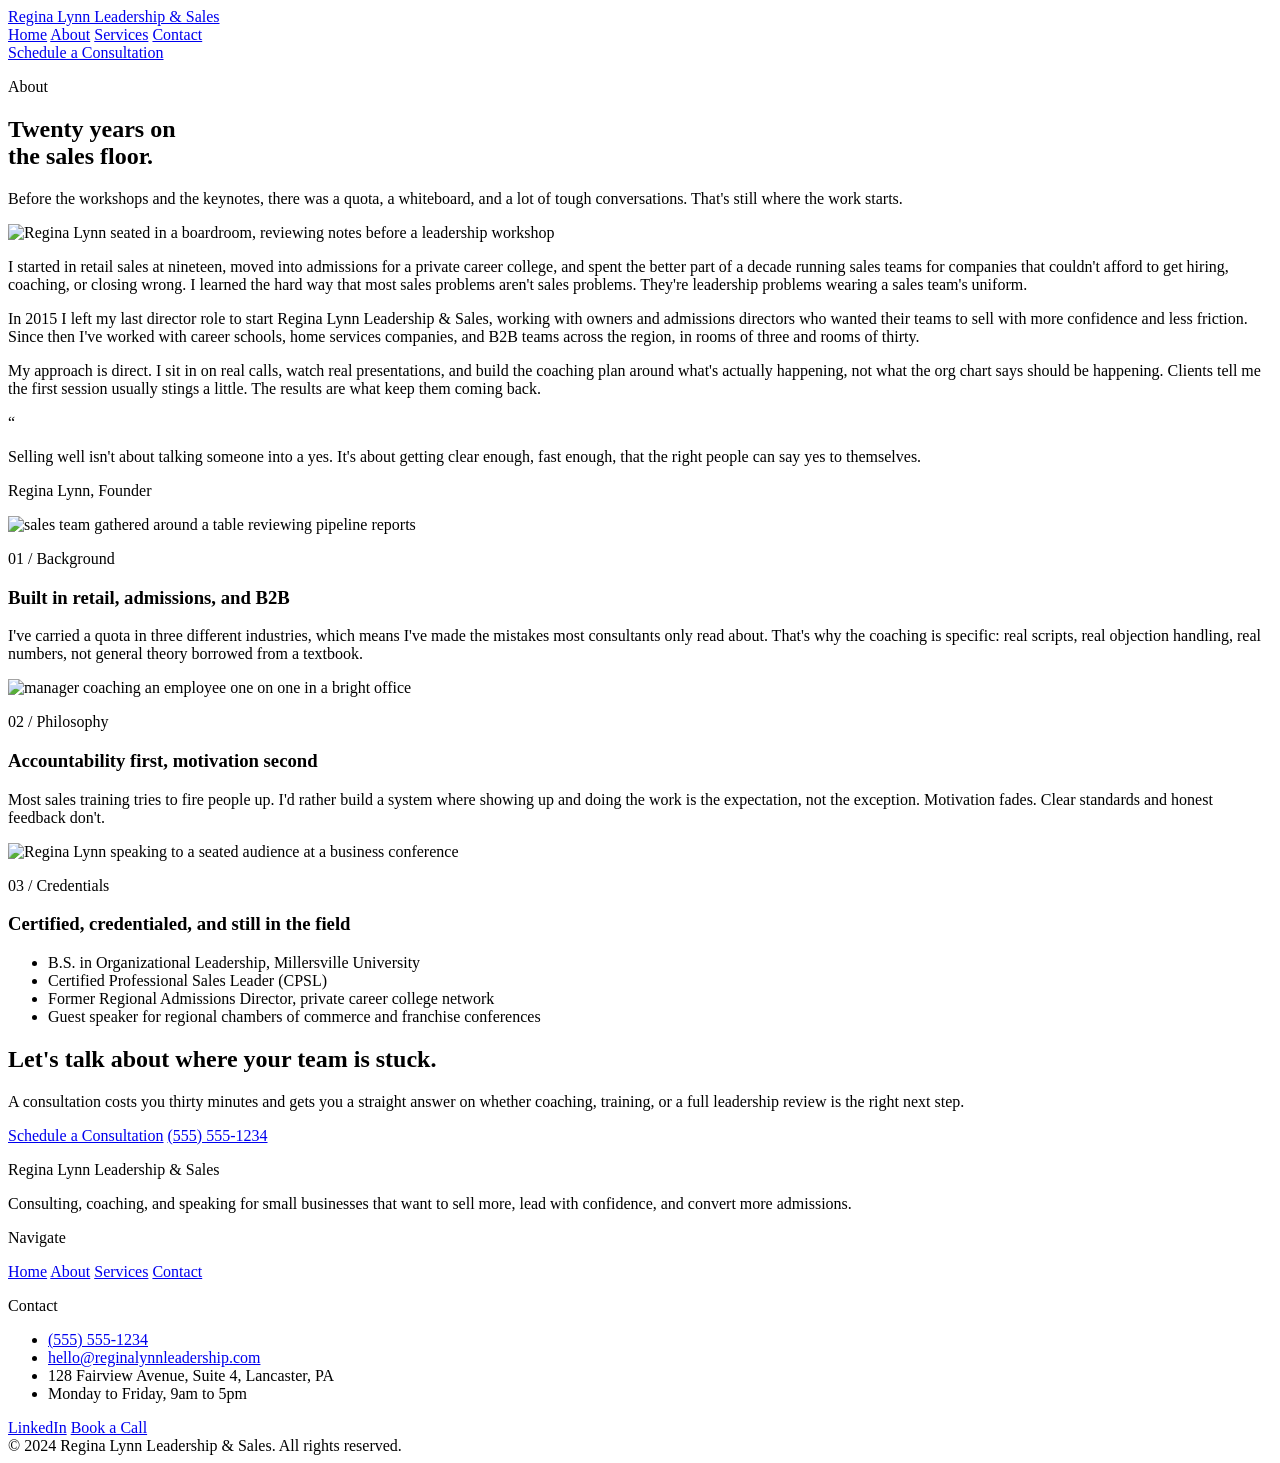
==== about.html @ 501c81e1 "Initial site generated by Tibly" ====
<!DOCTYPE html>
<html lang="en">
<head>
<meta charset="utf-8">
<meta name="viewport" content="width=device-width, initial-scale=1">
<title>About Regina Lynn | Leadership & Sales Consulting</title>
<meta name="description" content="Meet Regina Lynn: former sales director turned leadership consultant, coach, and speaker helping small businesses close more deals and lead with confidence.">
<link rel="canonical" href="https://regina-lynn-consulting-6e9e.sites.tibly.ai/about">
<meta property="og:type" content="website">
<meta property="og:url" content="https://regina-lynn-consulting-6e9e.sites.tibly.ai/about">
<meta property="og:site_name" content="Regina Lynn Leadership &amp; Sales">
<meta property="og:title" content="About Regina Lynn | Leadership & Sales Consulting">
<meta property="og:description" content="Meet Regina Lynn: former sales director turned leadership consultant, coach, and speaker helping small businesses close more deals and lead with confidence.">
<meta name="twitter:card" content="summary_large_image">
<link rel="icon" href="/favicon.svg" type="image/svg+xml">
<link rel="preconnect" href="https://fonts.googleapis.com">
<link rel="preconnect" href="https://fonts.gstatic.com" crossorigin>
<link href="https://fonts.googleapis.com/css2?family=Playfair+Display:ital,wght@0,400;0,600;0,700;0,900;1,400&family=Source+Sans+3:wght@400;500;600;700&display=swap" rel="stylesheet">
<link rel="stylesheet" href="/styles.css">
</head>
<body>
<!-- block:header -->
<header class="bg-white">
  <div class="mx-auto max-w-6xl px-6 py-6 flex flex-col sm:flex-row sm:items-center sm:justify-between gap-5">
    <a href="/" class="font-display text-2xl text-ink leading-none">
      <span data-tibly-field="business-name">Regina Lynn Leadership &amp; Sales</span>
    </a>
    <nav class="flex flex-wrap gap-x-6 gap-y-2 font-body text-sm uppercase tracking-wider text-ink">
      <a href="/" class="border-b border-transparent hover:border-accent-500 hover:text-brand-600 transition-colors duration-200 pb-1">Home</a>
      <a href="/about" class="border-b border-transparent hover:border-accent-500 hover:text-brand-600 transition-colors duration-200 pb-1">About</a>
      <a href="/services" class="border-b border-transparent hover:border-accent-500 hover:text-brand-600 transition-colors duration-200 pb-1">Services</a>
      <a href="/contact" class="border-b border-transparent hover:border-accent-500 hover:text-brand-600 transition-colors duration-200 pb-1">Contact</a>
    </nav>
    <a href="/contact" class="btn">Schedule a Consultation</a>
  </div>
</header>
<!-- /block:header -->
<!-- block:longform-intro -->
<section class="bg-white" data-block="longform-intro">
  <div class="bg-brand-600 text-white">
    <div class="mx-auto max-w-6xl px-6 py-24 sm:py-28">
      <p class="font-body text-sm uppercase tracking-widest text-accent-400 mb-6">About</p>
      <h1 class="font-display text-6xl sm:text-7xl lg:text-8xl leading-[0.95] tracking-tight max-w-4xl">
        Twenty years on<br class="hidden sm:block"> the sales floor.
      </h1>
      <p class="mt-8 font-body text-lg text-brand-100 max-w-2xl leading-relaxed">
        Before the workshops and the keynotes, there was a quota, a whiteboard, and a lot of tough conversations. That's still where the work starts.
      </p>
    </div>
  </div>

  <div class="mx-auto max-w-6xl px-6 py-20 sm:py-28 grid md:grid-cols-12 gap-12 md:gap-8 items-start">
    <div class="md:col-span-5 md:col-start-1">
      <img loading="lazy" src="https://images.pexels.com/photos/6172580/pexels-photo-6172580.jpeg?auto=compress&cs=tinysrgb&h=650&w=940" alt="Regina Lynn seated in a boardroom, reviewing notes before a leadership workshop" class="w-full aspect-[4/5] object-cover rounded-[var(--radius-sm)]">
    </div>
    <div class="md:col-span-6 md:col-start-7 font-body text-ink space-y-6 max-w-prose">
      <p class="text-lg leading-relaxed">
        I started in retail sales at nineteen, moved into admissions for a private career college, and spent the better part of a decade running sales teams for companies that couldn't afford to get hiring, coaching, or closing wrong. I learned the hard way that most sales problems aren't sales problems. They're leadership problems wearing a sales team's uniform.
      </p>
      <p class="leading-relaxed">
        In 2015 I left my last director role to start <span data-tibly-field="business-name">Regina Lynn Leadership &amp; Sales</span>, working with owners and admissions directors who wanted their teams to sell with more confidence and less friction. Since then I've worked with career schools, home services companies, and B2B teams across the region, in rooms of three and rooms of thirty.
      </p>
      <p class="leading-relaxed">
        My approach is direct. I sit in on real calls, watch real presentations, and build the coaching plan around what's actually happening, not what the org chart says should be happening. Clients tell me the first session usually stings a little. The results are what keep them coming back.
      </p>
    </div>
  </div>
</section>
<!-- /block:longform-intro -->
<!-- block:pull-quote -->
<section class="bg-surface" data-block="pull-quote">
  <div class="mx-auto max-w-4xl px-6 py-20 sm:py-28 text-center">
    <span class="font-display text-6xl text-accent-500 leading-none">&#8220;</span>
    <p class="font-display text-3xl sm:text-4xl text-brand-700 leading-snug mt-4 max-w-3xl mx-auto">
      Selling well isn't about talking someone into a yes. It's about getting clear enough, fast enough, that the right people can say yes to themselves.
    </p>
    <p class="font-body text-sm uppercase tracking-widest text-ink mt-8">Regina Lynn, Founder</p>
  </div>
</section>
<!-- /block:pull-quote -->
<!-- block:feature-rows -->
<section class="bg-white" data-block="feature-rows">
  <div class="mx-auto max-w-6xl px-6 py-20 sm:py-28 space-y-20 sm:space-y-28">

    <div class="grid md:grid-cols-12 gap-10 items-center">
      <div class="md:col-span-6">
        <img loading="lazy" src="https://images.pexels.com/photos/8730963/pexels-photo-8730963.jpeg?auto=compress&cs=tinysrgb&h=650&w=940" alt="sales team gathered around a table reviewing pipeline reports" class="w-full aspect-[4/3] object-cover rounded-[var(--radius-sm)]">
      </div>
      <div class="md:col-span-5 md:col-start-8 font-body">
        <p class="text-sm uppercase tracking-widest text-accent-600 mb-3">01 / Background</p>
        <h3 class="font-display text-3xl text-brand-700 mb-4">Built in retail, admissions, and B2B</h3>
        <p class="text-ink leading-relaxed">
          I've carried a quota in three different industries, which means I've made the mistakes most consultants only read about. That's why the coaching is specific: real scripts, real objection handling, real numbers, not general theory borrowed from a textbook.
        </p>
      </div>
    </div>

    <div class="grid md:grid-cols-12 gap-10 items-center">
      <div class="md:col-span-6 md:col-start-7 md:order-2">
        <img loading="lazy" src="https://images.pexels.com/photos/5862377/pexels-photo-5862377.jpeg?auto=compress&cs=tinysrgb&h=650&w=940" alt="manager coaching an employee one on one in a bright office" class="w-full aspect-[4/3] object-cover rounded-[var(--radius-sm)]">
      </div>
      <div class="md:col-span-5 md:col-start-1 md:order-1 font-body">
        <p class="text-sm uppercase tracking-widest text-accent-600 mb-3">02 / Philosophy</p>
        <h3 class="font-display text-3xl text-brand-700 mb-4">Accountability first, motivation second</h3>
        <p class="text-ink leading-relaxed">
          Most sales training tries to fire people up. I'd rather build a system where showing up and doing the work is the expectation, not the exception. Motivation fades. Clear standards and honest feedback don't.
        </p>
      </div>
    </div>

    <div class="grid md:grid-cols-12 gap-10 items-center">
      <div class="md:col-span-6">
        <img loading="lazy" src="https://images.pexels.com/photos/16856130/pexels-photo-16856130.jpeg?auto=compress&cs=tinysrgb&h=650&w=940" alt="Regina Lynn speaking to a seated audience at a business conference" class="w-full aspect-[4/3] object-cover rounded-[var(--radius-sm)]">
      </div>
      <div class="md:col-span-5 md:col-start-8 font-body">
        <p class="text-sm uppercase tracking-widest text-accent-600 mb-3">03 / Credentials</p>
        <h3 class="font-display text-3xl text-brand-700 mb-4">Certified, credentialed, and still in the field</h3>
        <ul class="text-ink leading-relaxed space-y-2">
          <li>B.S. in Organizational Leadership, Millersville University</li>
          <li>Certified Professional Sales Leader (CPSL)</li>
          <li>Former Regional Admissions Director, private career college network</li>
          <li>Guest speaker for regional chambers of commerce and franchise conferences</li>
        </ul>
      </div>
    </div>

  </div>
</section>
<!-- /block:feature-rows -->
<!-- block:editorial-cta -->
<section class="bg-brand-600 text-white" data-block="editorial-cta">
  <div class="mx-auto max-w-6xl px-6 py-20 sm:py-24 grid md:grid-cols-12 gap-8 items-center">
    <div class="md:col-span-8">
      <h2 class="font-display text-4xl sm:text-5xl leading-tight max-w-xl">
        Let's talk about where your team is stuck.
      </h2>
      <p class="mt-4 font-body text-brand-100 max-w-lg leading-relaxed">
        A consultation costs you thirty minutes and gets you a straight answer on whether coaching, training, or a full leadership review is the right next step.
      </p>
    </div>
    <div class="md:col-span-4 flex flex-col sm:flex-row md:flex-col gap-4 md:items-end">
      <a href="/contact" class="btn-secondary w-full sm:w-auto justify-center">Schedule a Consultation</a>
      <a href="tel:+15555551234" data-tibly-field="phone" class="font-body text-sm text-brand-100 hover:text-accent-400 transition-colors duration-200 text-center sm:text-left">(555) 555-1234</a>
    </div>
  </div>
</section>
<!-- /block:editorial-cta -->
<!-- block:footer -->
<footer class="bg-brand-900 text-white">
  <div class="mx-auto max-w-6xl px-6 py-16 grid gap-12 sm:grid-cols-2 lg:grid-cols-4">
    <div>
      <p class="font-display text-2xl mb-3"><span data-tibly-field="business-name">Regina Lynn Leadership &amp; Sales</span></p>
      <p class="font-body text-sm text-brand-200 leading-relaxed max-w-xs">Consulting, coaching, and speaking for small businesses that want to sell more, lead with confidence, and convert more admissions.</p>
    </div>
    <div>
      <p class="font-display text-lg mb-3 text-accent-400">Navigate</p>
      <nav class="flex flex-col gap-2 font-body text-sm">
        <a href="/" class="hover:text-accent-400 transition-colors duration-200">Home</a>
        <a href="/about" class="hover:text-accent-400 transition-colors duration-200">About</a>
        <a href="/services" class="hover:text-accent-400 transition-colors duration-200">Services</a>
        <a href="/contact" class="hover:text-accent-400 transition-colors duration-200">Contact</a>
      </nav>
    </div>
    <div>
      <p class="font-display text-lg mb-3 text-accent-400">Contact</p>
      <ul class="flex flex-col gap-2 font-body text-sm text-brand-100">
        <li><a href="tel:+15555551234" data-tibly-field="phone" class="hover:text-accent-400 transition-colors duration-200">(555) 555-1234</a></li>
        <li><a href="mailto:hello@reginalynnleadership.com" data-tibly-field="email" class="hover:text-accent-400 transition-colors duration-200">hello@reginalynnleadership.com</a></li>
        <li><span data-tibly-field="address">128 Fairview Avenue, Suite 4, Lancaster, PA</span></li>
        <li><span data-tibly-field="hours">Monday to Friday, 9am to 5pm</span></li>
      </ul>
    </div>
    <div data-tibly-field="links" class="flex flex-col gap-2 font-body text-sm">
      <a href="https://linkedin.com" class="hover:text-accent-400 transition-colors duration-200">LinkedIn</a>
      <a href="/contact" class="hover:text-accent-400 transition-colors duration-200">Book a Call</a>
    </div>
  </div>
  <div class="border-t border-brand-700 py-6 text-center font-body text-xs text-brand-300">
    © 2024 <span data-tibly-field="business-name">Regina Lynn Leadership &amp; Sales</span>. All rights reserved.
  </div>
</footer>
<!-- /block:footer -->
  <script async src="https://api.tibly.ai/widget/v1.js"></script>
</body>
</html>
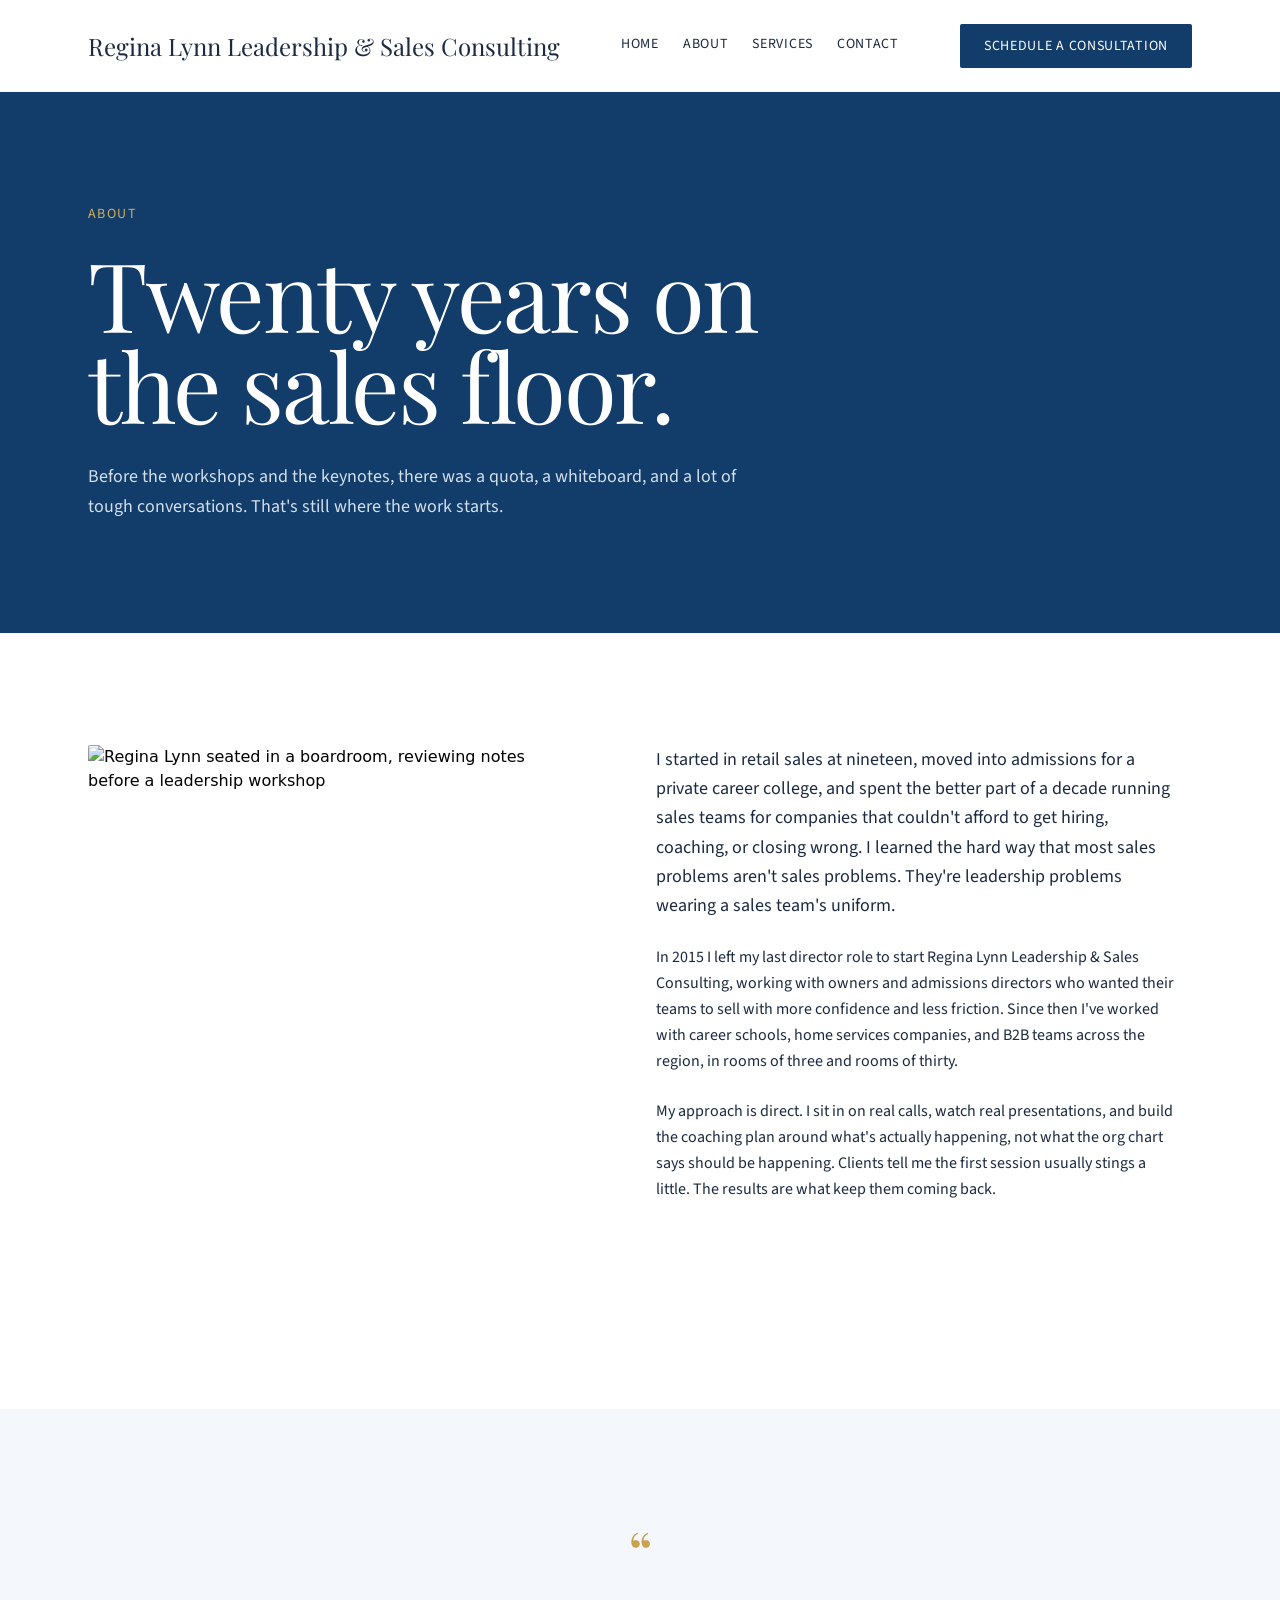
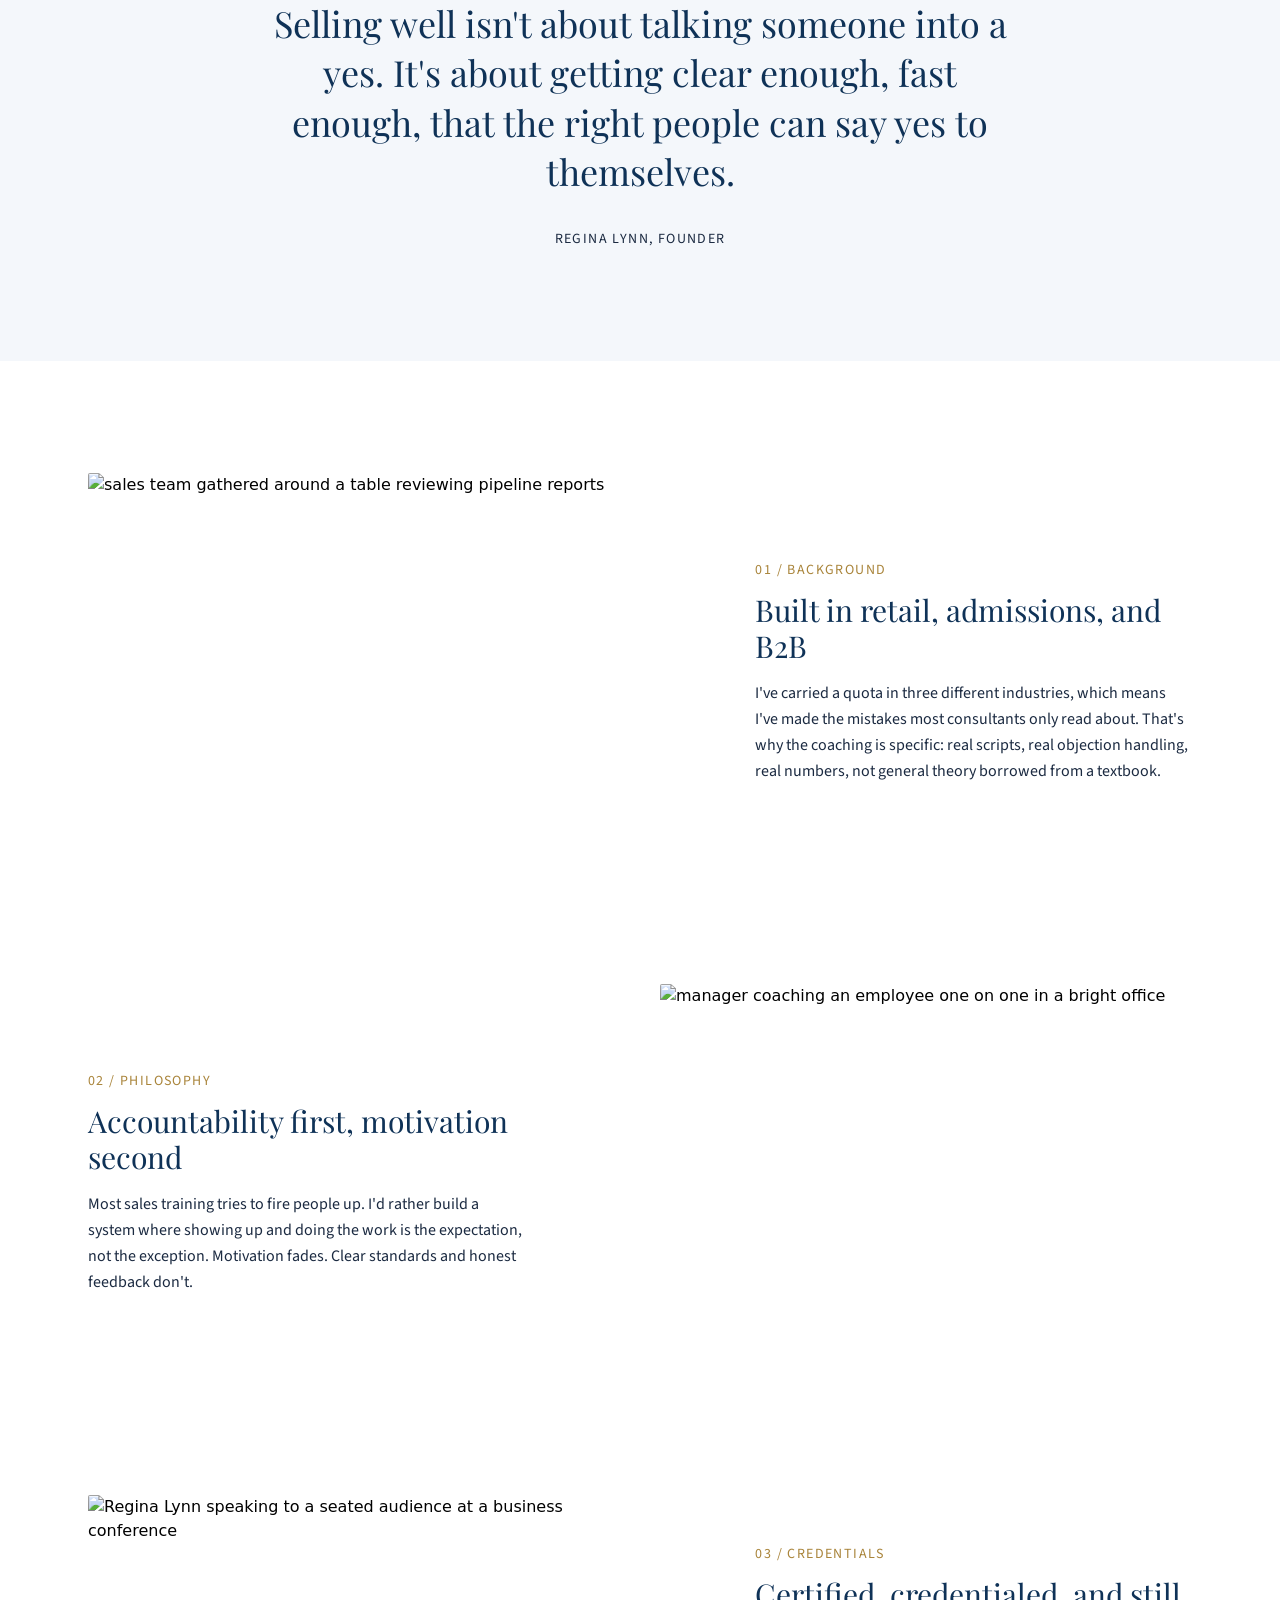
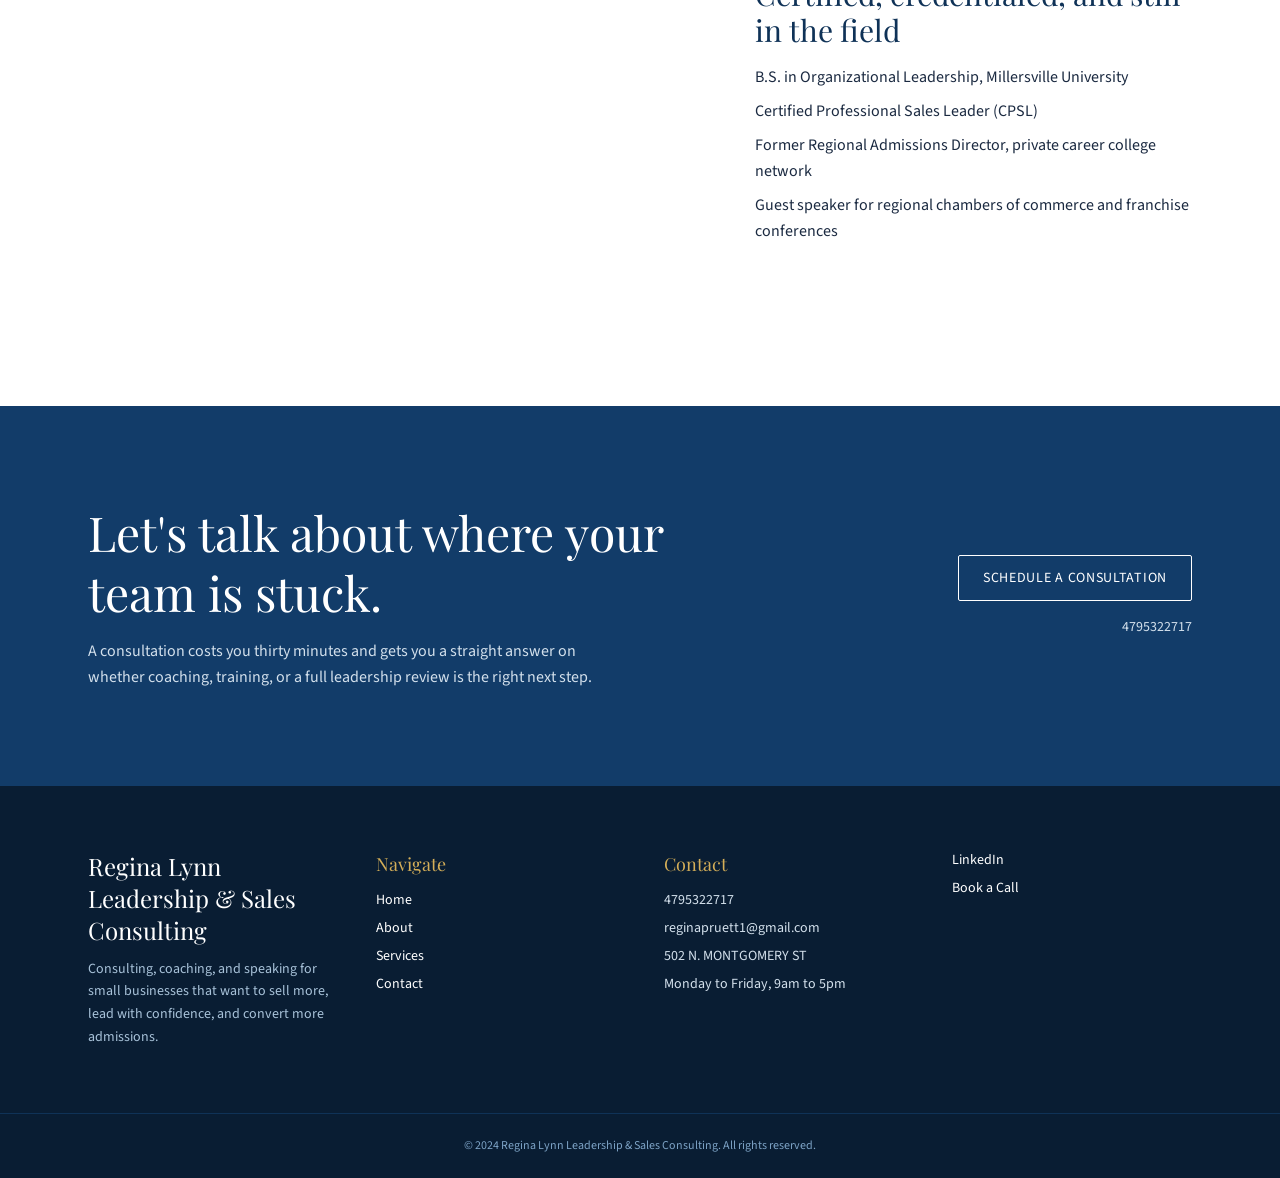
==== commit 8eae1a63: "Update contact details via Tibly" ====
--- a/about.html
+++ b/about.html
@@ -1,29 +1,27 @@
-<!DOCTYPE html>
-<html lang="en">
-<head>
-<meta charset="utf-8">
-<meta name="viewport" content="width=device-width, initial-scale=1">
-<title>About Regina Lynn | Leadership & Sales Consulting</title>
-<meta name="description" content="Meet Regina Lynn: former sales director turned leadership consultant, coach, and speaker helping small businesses close more deals and lead with confidence.">
-<link rel="canonical" href="https://regina-lynn-consulting-6e9e.sites.tibly.ai/about">
-<meta property="og:type" content="website">
-<meta property="og:url" content="https://regina-lynn-consulting-6e9e.sites.tibly.ai/about">
-<meta property="og:site_name" content="Regina Lynn Leadership &amp; Sales">
-<meta property="og:title" content="About Regina Lynn | Leadership & Sales Consulting">
-<meta property="og:description" content="Meet Regina Lynn: former sales director turned leadership consultant, coach, and speaker helping small businesses close more deals and lead with confidence.">
-<meta name="twitter:card" content="summary_large_image">
-<link rel="icon" href="/favicon.svg" type="image/svg+xml">
-<link rel="preconnect" href="https://fonts.googleapis.com">
-<link rel="preconnect" href="https://fonts.gstatic.com" crossorigin>
-<link href="https://fonts.googleapis.com/css2?family=Playfair+Display:ital,wght@0,400;0,600;0,700;0,900;1,400&family=Source+Sans+3:wght@400;500;600;700&display=swap" rel="stylesheet">
-<link rel="stylesheet" href="/styles.css">
+<!DOCTYPE html><html lang="en"><head>
+<meta charset="utf-8"/>
+<meta name="viewport" content="width=device-width, initial-scale=1"/>
+<title>About Regina Lynn | Leadership &amp; Sales Consulting</title>
+<meta name="description" content="Meet Regina Lynn: former sales director turned leadership consultant, coach, and speaker helping small businesses close more deals and lead with confidence."/>
+<link rel="canonical" href="https://regina-lynn-consulting-6e9e.sites.tibly.ai/about"/>
+<meta property="og:type" content="website"/>
+<meta property="og:url" content="https://regina-lynn-consulting-6e9e.sites.tibly.ai/about"/>
+<meta property="og:site_name" content="Regina Lynn Leadership &amp; Sales Consulting"/>
+<meta property="og:title" content="About Regina Lynn | Leadership &amp; Sales Consulting"/>
+<meta property="og:description" content="Meet Regina Lynn: former sales director turned leadership consultant, coach, and speaker helping small businesses close more deals and lead with confidence."/>
+<meta name="twitter:card" content="summary_large_image"/>
+<link rel="icon" href="/favicon.svg" type="image/svg+xml"/>
+<link rel="preconnect" href="https://fonts.googleapis.com"/>
+<link rel="preconnect" href="https://fonts.gstatic.com" crossorigin=""/>
+<link href="https://fonts.googleapis.com/css2?family=Playfair+Display:ital,wght@0,400;0,600;0,700;0,900;1,400&amp;family=Source+Sans+3:wght@400;500;600;700&amp;display=swap" rel="stylesheet"/>
+<link rel="stylesheet" href="/styles.css"/>
 </head>
 <body>
 <!-- block:header -->
 <header class="bg-white">
   <div class="mx-auto max-w-6xl px-6 py-6 flex flex-col sm:flex-row sm:items-center sm:justify-between gap-5">
     <a href="/" class="font-display text-2xl text-ink leading-none">
-      <span data-tibly-field="business-name">Regina Lynn Leadership &amp; Sales</span>
+      <span data-tibly-field="business-name">Regina Lynn Leadership &amp; Sales Consulting</span>
     </a>
     <nav class="flex flex-wrap gap-x-6 gap-y-2 font-body text-sm uppercase tracking-wider text-ink">
       <a href="/" class="border-b border-transparent hover:border-accent-500 hover:text-brand-600 transition-colors duration-200 pb-1">Home</a>
@@ -41,27 +39,27 @@
     <div class="mx-auto max-w-6xl px-6 py-24 sm:py-28">
       <p class="font-body text-sm uppercase tracking-widest text-accent-400 mb-6">About</p>
       <h1 class="font-display text-6xl sm:text-7xl lg:text-8xl leading-[0.95] tracking-tight max-w-4xl">
-        Twenty years on<br class="hidden sm:block"> the sales floor.
+        Twenty years on<br class="hidden sm:block"/> the sales floor.
       </h1>
       <p class="mt-8 font-body text-lg text-brand-100 max-w-2xl leading-relaxed">
-        Before the workshops and the keynotes, there was a quota, a whiteboard, and a lot of tough conversations. That's still where the work starts.
+        Before the workshops and the keynotes, there was a quota, a whiteboard, and a lot of tough conversations. That&#39;s still where the work starts.
       </p>
     </div>
   </div>
 
   <div class="mx-auto max-w-6xl px-6 py-20 sm:py-28 grid md:grid-cols-12 gap-12 md:gap-8 items-start">
     <div class="md:col-span-5 md:col-start-1">
-      <img loading="lazy" src="https://images.pexels.com/photos/6172580/pexels-photo-6172580.jpeg?auto=compress&cs=tinysrgb&h=650&w=940" alt="Regina Lynn seated in a boardroom, reviewing notes before a leadership workshop" class="w-full aspect-[4/5] object-cover rounded-[var(--radius-sm)]">
+      <img loading="lazy" src="https://images.pexels.com/photos/6172580/pexels-photo-6172580.jpeg?auto=compress&amp;cs=tinysrgb&amp;h=650&amp;w=940" alt="Regina Lynn seated in a boardroom, reviewing notes before a leadership workshop" class="w-full aspect-[4/5] object-cover rounded-[var(--radius-sm)]"/>
     </div>
     <div class="md:col-span-6 md:col-start-7 font-body text-ink space-y-6 max-w-prose">
       <p class="text-lg leading-relaxed">
-        I started in retail sales at nineteen, moved into admissions for a private career college, and spent the better part of a decade running sales teams for companies that couldn't afford to get hiring, coaching, or closing wrong. I learned the hard way that most sales problems aren't sales problems. They're leadership problems wearing a sales team's uniform.
+        I started in retail sales at nineteen, moved into admissions for a private career college, and spent the better part of a decade running sales teams for companies that couldn&#39;t afford to get hiring, coaching, or closing wrong. I learned the hard way that most sales problems aren&#39;t sales problems. They&#39;re leadership problems wearing a sales team&#39;s uniform.
       </p>
       <p class="leading-relaxed">
-        In 2015 I left my last director role to start <span data-tibly-field="business-name">Regina Lynn Leadership &amp; Sales</span>, working with owners and admissions directors who wanted their teams to sell with more confidence and less friction. Since then I've worked with career schools, home services companies, and B2B teams across the region, in rooms of three and rooms of thirty.
+        In 2015 I left my last director role to start <span data-tibly-field="business-name">Regina Lynn Leadership &amp; Sales Consulting</span>, working with owners and admissions directors who wanted their teams to sell with more confidence and less friction. Since then I&#39;ve worked with career schools, home services companies, and B2B teams across the region, in rooms of three and rooms of thirty.
       </p>
       <p class="leading-relaxed">
-        My approach is direct. I sit in on real calls, watch real presentations, and build the coaching plan around what's actually happening, not what the org chart says should be happening. Clients tell me the first session usually stings a little. The results are what keep them coming back.
+        My approach is direct. I sit in on real calls, watch real presentations, and build the coaching plan around what&#39;s actually happening, not what the org chart says should be happening. Clients tell me the first session usually stings a little. The results are what keep them coming back.
       </p>
     </div>
   </div>
@@ -70,9 +68,9 @@
 <!-- block:pull-quote -->
 <section class="bg-surface" data-block="pull-quote">
   <div class="mx-auto max-w-4xl px-6 py-20 sm:py-28 text-center">
-    <span class="font-display text-6xl text-accent-500 leading-none">&#8220;</span>
+    <span class="font-display text-6xl text-accent-500 leading-none">“</span>
     <p class="font-display text-3xl sm:text-4xl text-brand-700 leading-snug mt-4 max-w-3xl mx-auto">
-      Selling well isn't about talking someone into a yes. It's about getting clear enough, fast enough, that the right people can say yes to themselves.
+      Selling well isn&#39;t about talking someone into a yes. It&#39;s about getting clear enough, fast enough, that the right people can say yes to themselves.
     </p>
     <p class="font-body text-sm uppercase tracking-widest text-ink mt-8">Regina Lynn, Founder</p>
   </div>
@@ -84,33 +82,33 @@
 
     <div class="grid md:grid-cols-12 gap-10 items-center">
       <div class="md:col-span-6">
-        <img loading="lazy" src="https://images.pexels.com/photos/8730963/pexels-photo-8730963.jpeg?auto=compress&cs=tinysrgb&h=650&w=940" alt="sales team gathered around a table reviewing pipeline reports" class="w-full aspect-[4/3] object-cover rounded-[var(--radius-sm)]">
+        <img loading="lazy" src="https://images.pexels.com/photos/8730963/pexels-photo-8730963.jpeg?auto=compress&amp;cs=tinysrgb&amp;h=650&amp;w=940" alt="sales team gathered around a table reviewing pipeline reports" class="w-full aspect-[4/3] object-cover rounded-[var(--radius-sm)]"/>
       </div>
       <div class="md:col-span-5 md:col-start-8 font-body">
         <p class="text-sm uppercase tracking-widest text-accent-600 mb-3">01 / Background</p>
         <h3 class="font-display text-3xl text-brand-700 mb-4">Built in retail, admissions, and B2B</h3>
         <p class="text-ink leading-relaxed">
-          I've carried a quota in three different industries, which means I've made the mistakes most consultants only read about. That's why the coaching is specific: real scripts, real objection handling, real numbers, not general theory borrowed from a textbook.
+          I&#39;ve carried a quota in three different industries, which means I&#39;ve made the mistakes most consultants only read about. That&#39;s why the coaching is specific: real scripts, real objection handling, real numbers, not general theory borrowed from a textbook.
         </p>
       </div>
     </div>
 
     <div class="grid md:grid-cols-12 gap-10 items-center">
       <div class="md:col-span-6 md:col-start-7 md:order-2">
-        <img loading="lazy" src="https://images.pexels.com/photos/5862377/pexels-photo-5862377.jpeg?auto=compress&cs=tinysrgb&h=650&w=940" alt="manager coaching an employee one on one in a bright office" class="w-full aspect-[4/3] object-cover rounded-[var(--radius-sm)]">
+        <img loading="lazy" src="https://images.pexels.com/photos/5862377/pexels-photo-5862377.jpeg?auto=compress&amp;cs=tinysrgb&amp;h=650&amp;w=940" alt="manager coaching an employee one on one in a bright office" class="w-full aspect-[4/3] object-cover rounded-[var(--radius-sm)]"/>
       </div>
       <div class="md:col-span-5 md:col-start-1 md:order-1 font-body">
         <p class="text-sm uppercase tracking-widest text-accent-600 mb-3">02 / Philosophy</p>
         <h3 class="font-display text-3xl text-brand-700 mb-4">Accountability first, motivation second</h3>
         <p class="text-ink leading-relaxed">
-          Most sales training tries to fire people up. I'd rather build a system where showing up and doing the work is the expectation, not the exception. Motivation fades. Clear standards and honest feedback don't.
+          Most sales training tries to fire people up. I&#39;d rather build a system where showing up and doing the work is the expectation, not the exception. Motivation fades. Clear standards and honest feedback don&#39;t.
         </p>
       </div>
     </div>
 
     <div class="grid md:grid-cols-12 gap-10 items-center">
       <div class="md:col-span-6">
-        <img loading="lazy" src="https://images.pexels.com/photos/16856130/pexels-photo-16856130.jpeg?auto=compress&cs=tinysrgb&h=650&w=940" alt="Regina Lynn speaking to a seated audience at a business conference" class="w-full aspect-[4/3] object-cover rounded-[var(--radius-sm)]">
+        <img loading="lazy" src="https://images.pexels.com/photos/16856130/pexels-photo-16856130.jpeg?auto=compress&amp;cs=tinysrgb&amp;h=650&amp;w=940" alt="Regina Lynn speaking to a seated audience at a business conference" class="w-full aspect-[4/3] object-cover rounded-[var(--radius-sm)]"/>
       </div>
       <div class="md:col-span-5 md:col-start-8 font-body">
         <p class="text-sm uppercase tracking-widest text-accent-600 mb-3">03 / Credentials</p>
@@ -132,7 +130,7 @@
   <div class="mx-auto max-w-6xl px-6 py-20 sm:py-24 grid md:grid-cols-12 gap-8 items-center">
     <div class="md:col-span-8">
       <h2 class="font-display text-4xl sm:text-5xl leading-tight max-w-xl">
-        Let's talk about where your team is stuck.
+        Let&#39;s talk about where your team is stuck.
       </h2>
       <p class="mt-4 font-body text-brand-100 max-w-lg leading-relaxed">
         A consultation costs you thirty minutes and gets you a straight answer on whether coaching, training, or a full leadership review is the right next step.
@@ -140,7 +138,7 @@
     </div>
     <div class="md:col-span-4 flex flex-col sm:flex-row md:flex-col gap-4 md:items-end">
       <a href="/contact" class="btn-secondary w-full sm:w-auto justify-center">Schedule a Consultation</a>
-      <a href="tel:+15555551234" data-tibly-field="phone" class="font-body text-sm text-brand-100 hover:text-accent-400 transition-colors duration-200 text-center sm:text-left">(555) 555-1234</a>
+      <a href="tel:4795322717" data-tibly-field="phone" class="font-body text-sm text-brand-100 hover:text-accent-400 transition-colors duration-200 text-center sm:text-left">4795322717</a>
     </div>
   </div>
 </section>
@@ -149,7 +147,7 @@
 <footer class="bg-brand-900 text-white">
   <div class="mx-auto max-w-6xl px-6 py-16 grid gap-12 sm:grid-cols-2 lg:grid-cols-4">
     <div>
-      <p class="font-display text-2xl mb-3"><span data-tibly-field="business-name">Regina Lynn Leadership &amp; Sales</span></p>
+      <p class="font-display text-2xl mb-3"><span data-tibly-field="business-name">Regina Lynn Leadership &amp; Sales Consulting</span></p>
       <p class="font-body text-sm text-brand-200 leading-relaxed max-w-xs">Consulting, coaching, and speaking for small businesses that want to sell more, lead with confidence, and convert more admissions.</p>
     </div>
     <div>
@@ -164,9 +162,9 @@
     <div>
       <p class="font-display text-lg mb-3 text-accent-400">Contact</p>
       <ul class="flex flex-col gap-2 font-body text-sm text-brand-100">
-        <li><a href="tel:+15555551234" data-tibly-field="phone" class="hover:text-accent-400 transition-colors duration-200">(555) 555-1234</a></li>
-        <li><a href="mailto:hello@reginalynnleadership.com" data-tibly-field="email" class="hover:text-accent-400 transition-colors duration-200">hello@reginalynnleadership.com</a></li>
-        <li><span data-tibly-field="address">128 Fairview Avenue, Suite 4, Lancaster, PA</span></li>
+        <li><a href="tel:4795322717" data-tibly-field="phone" class="hover:text-accent-400 transition-colors duration-200">4795322717</a></li>
+        <li><a href="mailto:reginapruett1@gmail.com" data-tibly-field="email" class="hover:text-accent-400 transition-colors duration-200">reginapruett1@gmail.com</a></li>
+        <li><span data-tibly-field="address">502 N. MONTGOMERY ST</span></li>
         <li><span data-tibly-field="hours">Monday to Friday, 9am to 5pm</span></li>
       </ul>
     </div>
@@ -176,10 +174,11 @@
     </div>
   </div>
   <div class="border-t border-brand-700 py-6 text-center font-body text-xs text-brand-300">
-    © 2024 <span data-tibly-field="business-name">Regina Lynn Leadership &amp; Sales</span>. All rights reserved.
+    © 2024 <span data-tibly-field="business-name">Regina Lynn Leadership &amp; Sales Consulting</span>. All rights reserved.
   </div>
 </footer>
 <!-- /block:footer -->
-  <script async src="https://api.tibly.ai/widget/v1.js"></script>
-</body>
-</html>
+  <script async="" src="https://api.tibly.ai/widget/v1.js"></script>
+
+
+</body></html>
--- a/styles.css
+++ b/styles.css
@@ -0,0 +1,2 @@
+/*! tailwindcss v4.3.2 | MIT License | https://tailwindcss.com */
+@layer properties{@supports (((-webkit-hyphens:none)) and (not (margin-trim:inline))) or ((-moz-orient:inline) and (not (color:rgb(from red r g b)))){*,:before,:after,::backdrop{--tw-space-y-reverse:0;--tw-border-style:solid;--tw-leading:initial;--tw-tracking:initial;--tw-duration:initial;--tw-scale-x:1;--tw-scale-y:1;--tw-scale-z:1;--tw-shadow:0 0 #0000;--tw-shadow-color:initial;--tw-shadow-alpha:100%;--tw-inset-shadow:0 0 #0000;--tw-inset-shadow-color:initial;--tw-inset-shadow-alpha:100%;--tw-ring-color:initial;--tw-ring-shadow:0 0 #0000;--tw-inset-ring-color:initial;--tw-inset-ring-shadow:0 0 #0000;--tw-ring-inset:initial;--tw-ring-offset-width:0px;--tw-ring-offset-color:#fff;--tw-ring-offset-shadow:0 0 #0000}}}@layer theme{:root,:host{--font-sans:ui-sans-serif, system-ui, sans-serif, "Apple Color Emoji", "Segoe UI Emoji", "Segoe UI Symbol", "Noto Color Emoji";--font-mono:ui-monospace, SFMono-Regular, Menlo, Monaco, Consolas, "Liberation Mono", "Courier New", monospace;--color-white:#fff;--spacing:.25rem;--container-xs:20rem;--container-md:28rem;--container-lg:32rem;--container-xl:36rem;--container-2xl:42rem;--container-3xl:48rem;--container-4xl:56rem;--container-6xl:72rem;--text-xs:.75rem;--text-xs--line-height:calc(1 / .75);--text-sm:.875rem;--text-sm--line-height:calc(1.25 / .875);--text-base:1rem;--text-base--line-height:calc(1.5 / 1);--text-lg:1.125rem;--text-lg--line-height:calc(1.75 / 1.125);--text-xl:1.25rem;--text-xl--line-height:calc(1.75 / 1.25);--text-2xl:1.5rem;--text-2xl--line-height:calc(2 / 1.5);--text-3xl:1.875rem;--text-3xl--line-height:calc(2.25 / 1.875);--text-4xl:2.25rem;--text-4xl--line-height:calc(2.5 / 2.25);--text-5xl:3rem;--text-5xl--line-height:1;--text-6xl:3.75rem;--text-6xl--line-height:1;--text-7xl:4.5rem;--text-7xl--line-height:1;--text-8xl:6rem;--text-8xl--line-height:1;--tracking-tight:-.025em;--tracking-wider:.05em;--tracking-widest:.1em;--leading-tight:1.25;--leading-snug:1.375;--leading-relaxed:1.625;--radius-sm:2px;--default-transition-duration:.15s;--default-transition-timing-function:cubic-bezier(.4, 0, .2, 1);--default-font-family:var(--font-sans);--default-mono-font-family:var(--font-mono);--color-brand-100:#d3e0ec;--color-brand-200:#a8c2d9;--color-brand-300:#7da3c6;--color-brand-500:#2e5f8a;--color-brand-600:#123c69;--color-brand-700:#0f3257;--color-brand-800:#0c2745;--color-brand-900:#091d33;--color-accent-400:#d4ae58;--color-accent-500:#c9a24b;--color-accent-600:#a9843a;--color-surface:#f4f7fb;--color-ink:#1b2a41;--font-display:"Playfair Display", Georgia, serif;--font-body:"Source Sans 3", "Source Sans Pro", Arial, sans-serif}}@layer base{*,:after,:before,::backdrop{box-sizing:border-box;border:0 solid;margin:0;padding:0}::file-selector-button{box-sizing:border-box;border:0 solid;margin:0;padding:0}html,:host{-webkit-text-size-adjust:100%;tab-size:4;line-height:1.5;font-family:var(--default-font-family,ui-sans-serif, system-ui, sans-serif, "Apple Color Emoji", "Segoe UI Emoji", "Segoe UI Symbol", "Noto Color Emoji");font-feature-settings:var(--default-font-feature-settings,normal);font-variation-settings:var(--default-font-variation-settings,normal);-webkit-tap-highlight-color:transparent}hr{height:0;color:inherit;border-top-width:1px}abbr:where([title]){-webkit-text-decoration:underline dotted;text-decoration:underline dotted}h1,h2,h3,h4,h5,h6{font-size:inherit;font-weight:inherit}a{color:inherit;-webkit-text-decoration:inherit;-webkit-text-decoration:inherit;-webkit-text-decoration:inherit;text-decoration:inherit}b,strong{font-weight:bolder}code,kbd,samp,pre{font-family:var(--default-mono-font-family,ui-monospace, SFMono-Regular, Menlo, Monaco, Consolas, "Liberation Mono", "Courier New", monospace);font-feature-settings:var(--default-mono-font-feature-settings,normal);font-variation-settings:var(--default-mono-font-variation-settings,normal);font-size:1em}small{font-size:80%}sub,sup{vertical-align:baseline;font-size:75%;line-height:0;position:relative}sub{bottom:-.25em}sup{top:-.5em}table{text-indent:0;border-color:inherit;border-collapse:collapse}:-moz-focusring{outline:auto}progress{vertical-align:baseline}summary{display:list-item}ol,ul,menu{list-style:none}img,svg,video,canvas,audio,iframe,embed,object{vertical-align:middle;display:block}img,video{max-width:100%;height:auto}button,input,select,optgroup,textarea{font:inherit;font-feature-settings:inherit;font-variation-settings:inherit;letter-spacing:inherit;color:inherit;opacity:1;background-color:#0000;border-radius:0}::file-selector-button{font:inherit;font-feature-settings:inherit;font-variation-settings:inherit;letter-spacing:inherit;color:inherit;opacity:1;background-color:#0000;border-radius:0}:where(select:is([multiple],[size])) optgroup{font-weight:bolder}:where(select:is([multiple],[size])) optgroup option{padding-inline-start:20px}::file-selector-button{margin-inline-end:4px}::placeholder{opacity:1}@supports (not ((-webkit-appearance:-apple-pay-button))) or (contain-intrinsic-size:1px){::placeholder{color:currentColor}@supports (color:color-mix(in lab, red, red)){::placeholder{color:color-mix(in oklab, currentcolor 50%, transparent)}}}textarea{resize:vertical}::-webkit-search-decoration{-webkit-appearance:none}::-webkit-date-and-time-value{min-height:1lh;text-align:inherit}::-webkit-datetime-edit{display:inline-flex}::-webkit-datetime-edit-fields-wrapper{padding:0}::-webkit-datetime-edit{padding-block:0}::-webkit-datetime-edit-year-field{padding-block:0}::-webkit-datetime-edit-month-field{padding-block:0}::-webkit-datetime-edit-day-field{padding-block:0}::-webkit-datetime-edit-hour-field{padding-block:0}::-webkit-datetime-edit-minute-field{padding-block:0}::-webkit-datetime-edit-second-field{padding-block:0}::-webkit-datetime-edit-millisecond-field{padding-block:0}::-webkit-datetime-edit-meridiem-field{padding-block:0}::-webkit-calendar-picker-indicator{line-height:1}:-moz-ui-invalid{box-shadow:none}button,input:where([type=button],[type=reset],[type=submit]){appearance:button}::file-selector-button{appearance:button}::-webkit-inner-spin-button{height:auto}::-webkit-outer-spin-button{height:auto}[hidden]:where(:not([hidden=until-found])){display:none!important}}@layer components{.btn{border-radius:var(--radius-sm);background-color:var(--color-brand-600);padding-inline:calc(var(--spacing) * 6);padding-block:calc(var(--spacing) * 3);font-family:var(--font-body);font-size:var(--text-sm);line-height:var(--tw-leading,var(--text-sm--line-height));--tw-tracking:var(--tracking-wider);letter-spacing:var(--tracking-wider);color:var(--color-white);text-transform:uppercase;transition-property:color,background-color,border-color,outline-color,text-decoration-color,fill,stroke,--tw-gradient-from,--tw-gradient-via,--tw-gradient-to;transition-timing-function:var(--tw-ease,var(--default-transition-timing-function));transition-duration:var(--tw-duration,var(--default-transition-duration));--tw-duration:.2s;justify-content:center;align-items:center;transition-duration:.2s;display:inline-flex}@media (hover:hover){.btn:hover{background-color:var(--color-brand-700)}}.btn:focus{--tw-ring-shadow:var(--tw-ring-inset,) 0 0 0 calc(2px + var(--tw-ring-offset-width)) var(--tw-ring-color,currentcolor);box-shadow:var(--tw-inset-shadow), var(--tw-inset-ring-shadow), var(--tw-ring-offset-shadow), var(--tw-ring-shadow), var(--tw-shadow);--tw-ring-color:var(--color-accent-500);--tw-outline-style:none;outline-style:none}.btn-secondary{border-radius:var(--radius-sm);border-style:var(--tw-border-style);border-width:1px;border-color:var(--color-white);padding-inline:calc(var(--spacing) * 6);padding-block:calc(var(--spacing) * 3);font-family:var(--font-body);font-size:var(--text-sm);line-height:var(--tw-leading,var(--text-sm--line-height));--tw-tracking:var(--tracking-wider);letter-spacing:var(--tracking-wider);color:var(--color-white);text-transform:uppercase;transition-property:color,background-color,border-color,outline-color,text-decoration-color,fill,stroke,--tw-gradient-from,--tw-gradient-via,--tw-gradient-to;transition-timing-function:var(--tw-ease,var(--default-transition-timing-function));transition-duration:var(--tw-duration,var(--default-transition-duration));--tw-duration:.2s;background-color:#0000;justify-content:center;align-items:center;transition-duration:.2s;display:inline-flex}@media (hover:hover){.btn-secondary:hover{background-color:var(--color-white);color:var(--color-brand-700)}}.btn-secondary:focus{--tw-ring-shadow:var(--tw-ring-inset,) 0 0 0 calc(2px + var(--tw-ring-offset-width)) var(--tw-ring-color,currentcolor);box-shadow:var(--tw-inset-shadow), var(--tw-inset-ring-shadow), var(--tw-ring-offset-shadow), var(--tw-ring-shadow), var(--tw-shadow);--tw-ring-color:var(--color-accent-500);--tw-outline-style:none;outline-style:none}.card{border-radius:var(--radius-sm);border-style:var(--tw-border-style);border-width:1px;border-color:var(--color-brand-100);background-color:var(--color-white);padding:calc(var(--spacing) * 8)}}@layer utilities{.absolute{position:absolute}.relative{position:relative}.inset-x-0{inset-inline:0}.bottom-0{bottom:0}.order-first{order:-9999}.mx-auto{margin-inline:auto}.mt-3{margin-top:calc(var(--spacing) * 3)}.mt-4{margin-top:calc(var(--spacing) * 4)}.mt-8{margin-top:calc(var(--spacing) * 8)}.mt-10{margin-top:calc(var(--spacing) * 10)}.mb-1{margin-bottom:var(--spacing)}.mb-2{margin-bottom:calc(var(--spacing) * 2)}.mb-3{margin-bottom:calc(var(--spacing) * 3)}.mb-4{margin-bottom:calc(var(--spacing) * 4)}.mb-5{margin-bottom:calc(var(--spacing) * 5)}.mb-6{margin-bottom:calc(var(--spacing) * 6)}.mb-8{margin-bottom:calc(var(--spacing) * 8)}.mb-10{margin-bottom:calc(var(--spacing) * 10)}.mb-12{margin-bottom:calc(var(--spacing) * 12)}.mb-16{margin-bottom:calc(var(--spacing) * 16)}.mb-20{margin-bottom:calc(var(--spacing) * 20)}.block{display:block}.flex{display:flex}.grid{display:grid}.hidden{display:none}.inline-flex{display:inline-flex}.table{display:table}.aspect-\[4\/3\]{aspect-ratio:4/3}.aspect-\[4\/5\]{aspect-ratio:4/5}.w-full{width:100%}.max-w-2xl{max-width:var(--container-2xl)}.max-w-3xl{max-width:var(--container-3xl)}.max-w-4xl{max-width:var(--container-4xl)}.max-w-6xl{max-width:var(--container-6xl)}.max-w-lg{max-width:var(--container-lg)}.max-w-md{max-width:var(--container-md)}.max-w-prose{max-width:65ch}.max-w-xl{max-width:var(--container-xl)}.max-w-xs{max-width:var(--container-xs)}.grid-cols-2{grid-template-columns:repeat(2,minmax(0,1fr))}.flex-col{flex-direction:column}.flex-wrap{flex-wrap:wrap}.items-center{align-items:center}.items-start{align-items:flex-start}.justify-center{justify-content:center}.gap-2{gap:calc(var(--spacing) * 2)}.gap-3{gap:calc(var(--spacing) * 3)}.gap-4{gap:calc(var(--spacing) * 4)}.gap-5{gap:calc(var(--spacing) * 5)}.gap-8{gap:calc(var(--spacing) * 8)}.gap-10{gap:calc(var(--spacing) * 10)}.gap-12{gap:calc(var(--spacing) * 12)}.gap-16{gap:calc(var(--spacing) * 16)}.gap-20{gap:calc(var(--spacing) * 20)}:where(.space-y-2>:not(:last-child)){--tw-space-y-reverse:0;margin-block-start:calc(calc(var(--spacing) * 2) * var(--tw-space-y-reverse));margin-block-end:calc(calc(var(--spacing) * 2) * calc(1 - var(--tw-space-y-reverse)))}:where(.space-y-5>:not(:last-child)){--tw-space-y-reverse:0;margin-block-start:calc(calc(var(--spacing) * 5) * var(--tw-space-y-reverse));margin-block-end:calc(calc(var(--spacing) * 5) * calc(1 - var(--tw-space-y-reverse)))}:where(.space-y-6>:not(:last-child)){--tw-space-y-reverse:0;margin-block-start:calc(calc(var(--spacing) * 6) * var(--tw-space-y-reverse));margin-block-end:calc(calc(var(--spacing) * 6) * calc(1 - var(--tw-space-y-reverse)))}:where(.space-y-20>:not(:last-child)){--tw-space-y-reverse:0;margin-block-start:calc(calc(var(--spacing) * 20) * var(--tw-space-y-reverse));margin-block-end:calc(calc(var(--spacing) * 20) * calc(1 - var(--tw-space-y-reverse)))}:where(.space-y-24>:not(:last-child)){--tw-space-y-reverse:0;margin-block-start:calc(calc(var(--spacing) * 24) * var(--tw-space-y-reverse));margin-block-end:calc(calc(var(--spacing) * 24) * calc(1 - var(--tw-space-y-reverse)))}.gap-x-6{column-gap:calc(var(--spacing) * 6)}.gap-y-2{row-gap:calc(var(--spacing) * 2)}.overflow-hidden{overflow:hidden}.rounded-\[var\(--radius-sm\)\]{border-radius:var(--radius-sm)}.border{border-style:var(--tw-border-style);border-width:1px}.border-t{border-top-style:var(--tw-border-style);border-top-width:1px}.border-b{border-bottom-style:var(--tw-border-style);border-bottom-width:1px}.border-brand-100{border-color:var(--color-brand-100)}.border-brand-600{border-color:var(--color-brand-600)}.border-brand-700{border-color:var(--color-brand-700)}.border-transparent{border-color:#0000}.border-white\/40{border-color:#fff6}@supports (color:color-mix(in lab, red, red)){.border-white\/40{border-color:color-mix(in oklab, var(--color-white) 40%, transparent)}}.bg-brand-600{background-color:var(--color-brand-600)}.bg-brand-800{background-color:var(--color-brand-800)}.bg-brand-900{background-color:var(--color-brand-900)}.bg-brand-900\/75{background-color:#091d33bf}@supports (color:color-mix(in lab, red, red)){.bg-brand-900\/75{background-color:color-mix(in oklab, var(--color-brand-900) 75%, transparent)}}.bg-surface{background-color:var(--color-surface)}.bg-white{background-color:var(--color-white)}.bg-white\/5{background-color:#ffffff0d}@supports (color:color-mix(in lab, red, red)){.bg-white\/5{background-color:color-mix(in oklab, var(--color-white) 5%, transparent)}}.object-cover{object-fit:cover}.p-6{padding:calc(var(--spacing) * 6)}.p-10{padding:calc(var(--spacing) * 10)}.px-4{padding-inline:calc(var(--spacing) * 4)}.px-6{padding-inline:calc(var(--spacing) * 6)}.py-3{padding-block:calc(var(--spacing) * 3)}.py-6{padding-block:calc(var(--spacing) * 6)}.py-16{padding-block:calc(var(--spacing) * 16)}.py-20{padding-block:calc(var(--spacing) * 20)}.py-24{padding-block:calc(var(--spacing) * 24)}.py-28{padding-block:calc(var(--spacing) * 28)}.pt-24{padding-top:calc(var(--spacing) * 24)}.pb-1{padding-bottom:var(--spacing)}.text-center{text-align:center}.font-body{font-family:var(--font-body)}.font-display{font-family:var(--font-display)}.text-2xl{font-size:var(--text-2xl);line-height:var(--tw-leading,var(--text-2xl--line-height))}.text-3xl{font-size:var(--text-3xl);line-height:var(--tw-leading,var(--text-3xl--line-height))}.text-4xl{font-size:var(--text-4xl);line-height:var(--tw-leading,var(--text-4xl--line-height))}.text-5xl{font-size:var(--text-5xl);line-height:var(--tw-leading,var(--text-5xl--line-height))}.text-6xl{font-size:var(--text-6xl);line-height:var(--tw-leading,var(--text-6xl--line-height))}.text-base{font-size:var(--text-base);line-height:var(--tw-leading,var(--text-base--line-height))}.text-lg{font-size:var(--text-lg);line-height:var(--tw-leading,var(--text-lg--line-height))}.text-sm{font-size:var(--text-sm);line-height:var(--tw-leading,var(--text-sm--line-height))}.text-xs{font-size:var(--text-xs);line-height:var(--tw-leading,var(--text-xs--line-height))}.leading-\[0\.95\]{--tw-leading:.95;line-height:.95}.leading-\[1\.05\]{--tw-leading:1.05;line-height:1.05}.leading-none{--tw-leading:1;line-height:1}.leading-relaxed{--tw-leading:var(--leading-relaxed);line-height:var(--leading-relaxed)}.leading-snug{--tw-leading:var(--leading-snug);line-height:var(--leading-snug)}.leading-tight{--tw-leading:var(--leading-tight);line-height:var(--leading-tight)}.tracking-\[0\.2em\]{--tw-tracking:.2em;letter-spacing:.2em}.tracking-tight{--tw-tracking:var(--tracking-tight);letter-spacing:var(--tracking-tight)}.tracking-wider{--tw-tracking:var(--tracking-wider);letter-spacing:var(--tracking-wider)}.tracking-widest{--tw-tracking:var(--tracking-widest);letter-spacing:var(--tracking-widest)}.text-accent-400{color:var(--color-accent-400)}.text-accent-500{color:var(--color-accent-500)}.text-accent-600{color:var(--color-accent-600)}.text-brand-100{color:var(--color-brand-100)}.text-brand-200{color:var(--color-brand-200)}.text-brand-300{color:var(--color-brand-300)}.text-brand-500{color:var(--color-brand-500)}.text-brand-600{color:var(--color-brand-600)}.text-brand-700{color:var(--color-brand-700)}.text-ink{color:var(--color-ink)}.text-ink\/60{color:#1b2a4199}@supports (color:color-mix(in lab, red, red)){.text-ink\/60{color:color-mix(in oklab, var(--color-ink) 60%, transparent)}}.text-ink\/70{color:#1b2a41b3}@supports (color:color-mix(in lab, red, red)){.text-ink\/70{color:color-mix(in oklab, var(--color-ink) 70%, transparent)}}.text-ink\/80{color:#1b2a41cc}@supports (color:color-mix(in lab, red, red)){.text-ink\/80{color:color-mix(in oklab, var(--color-ink) 80%, transparent)}}.text-white{color:var(--color-white)}.uppercase{text-transform:uppercase}.opacity-0{opacity:0}.transition-colors{transition-property:color,background-color,border-color,outline-color,text-decoration-color,fill,stroke,--tw-gradient-from,--tw-gradient-via,--tw-gradient-to;transition-timing-function:var(--tw-ease,var(--default-transition-timing-function));transition-duration:var(--tw-duration,var(--default-transition-duration))}.transition-opacity{transition-property:opacity;transition-timing-function:var(--tw-ease,var(--default-transition-timing-function));transition-duration:var(--tw-duration,var(--default-transition-duration))}.transition-transform{transition-property:transform,translate,scale,rotate;transition-timing-function:var(--tw-ease,var(--default-transition-timing-function));transition-duration:var(--tw-duration,var(--default-transition-duration))}.duration-200{--tw-duration:.2s;transition-duration:.2s}.duration-300{--tw-duration:.3s;transition-duration:.3s}.duration-500{--tw-duration:.5s;transition-duration:.5s}@media (hover:hover){.group-hover\:scale-105:is(:where(.group):hover *){--tw-scale-x:105%;--tw-scale-y:105%;--tw-scale-z:105%;scale:var(--tw-scale-x) var(--tw-scale-y)}.group-hover\:opacity-100:is(:where(.group):hover *){opacity:1}.hover\:border-accent-400:hover{border-color:var(--color-accent-400)}.hover\:border-accent-500:hover{border-color:var(--color-accent-500)}.hover\:border-brand-600:hover{border-color:var(--color-brand-600)}.hover\:bg-brand-600:hover{background-color:var(--color-brand-600)}.hover\:text-accent-400:hover{color:var(--color-accent-400)}.hover\:text-brand-600:hover{color:var(--color-brand-600)}.hover\:text-white:hover{color:var(--color-white)}}.focus\:border-accent-500:focus{border-color:var(--color-accent-500)}.focus\:ring-2:focus{--tw-ring-shadow:var(--tw-ring-inset,) 0 0 0 calc(2px + var(--tw-ring-offset-width)) var(--tw-ring-color,currentcolor);box-shadow:var(--tw-inset-shadow), var(--tw-inset-ring-shadow), var(--tw-ring-offset-shadow), var(--tw-ring-shadow), var(--tw-shadow)}.focus\:ring-accent-500:focus{--tw-ring-color:var(--color-accent-500)}.focus\:outline-none:focus{--tw-outline-style:none;outline-style:none}@media (min-width:40rem){.sm\:block{display:block}.sm\:w-auto{width:auto}.sm\:grid-cols-2{grid-template-columns:repeat(2,minmax(0,1fr))}.sm\:grid-cols-4{grid-template-columns:repeat(4,minmax(0,1fr))}.sm\:flex-row{flex-direction:row}.sm\:items-center{align-items:center}.sm\:justify-between{justify-content:space-between}:where(.sm\:space-y-28>:not(:last-child)){--tw-space-y-reverse:0;margin-block-start:calc(calc(var(--spacing) * 28) * var(--tw-space-y-reverse));margin-block-end:calc(calc(var(--spacing) * 28) * calc(1 - var(--tw-space-y-reverse)))}.sm\:p-8{padding:calc(var(--spacing) * 8)}.sm\:py-24{padding-block:calc(var(--spacing) * 24)}.sm\:py-28{padding-block:calc(var(--spacing) * 28)}.sm\:py-36{padding-block:calc(var(--spacing) * 36)}.sm\:text-left{text-align:left}.sm\:text-4xl{font-size:var(--text-4xl);line-height:var(--tw-leading,var(--text-4xl--line-height))}.sm\:text-5xl{font-size:var(--text-5xl);line-height:var(--tw-leading,var(--text-5xl--line-height))}.sm\:text-6xl{font-size:var(--text-6xl);line-height:var(--tw-leading,var(--text-6xl--line-height))}.sm\:text-7xl{font-size:var(--text-7xl);line-height:var(--tw-leading,var(--text-7xl--line-height))}}@media (min-width:48rem){.md\:order-1{order:1}.md\:order-2{order:2}.md\:order-last{order:9999}.md\:col-span-2{grid-column:span 2/span 2}.md\:col-span-4{grid-column:span 4/span 4}.md\:col-span-5{grid-column:span 5/span 5}.md\:col-span-6{grid-column:span 6/span 6}.md\:col-span-8{grid-column:span 8/span 8}.md\:col-start-1{grid-column-start:1}.md\:col-start-7{grid-column-start:7}.md\:col-start-8{grid-column-start:8}.md\:mb-28{margin-bottom:calc(var(--spacing) * 28)}.md\:w-1\/2{width:50%}.md\:grid-cols-2{grid-template-columns:repeat(2,minmax(0,1fr))}.md\:grid-cols-3{grid-template-columns:repeat(3,minmax(0,1fr))}.md\:grid-cols-12{grid-template-columns:repeat(12,minmax(0,1fr))}.md\:grid-cols-\[minmax\(0\,220px\)_1fr\]{grid-template-columns:minmax(0,220px) 1fr}.md\:flex-col{flex-direction:column}.md\:flex-row{flex-direction:row}.md\:flex-row-reverse{flex-direction:row-reverse}.md\:items-end{align-items:flex-end}.md\:gap-8{gap:calc(var(--spacing) * 8)}.md\:gap-16{gap:calc(var(--spacing) * 16)}:where(.md\:space-y-32>:not(:last-child)){--tw-space-y-reverse:0;margin-block-start:calc(calc(var(--spacing) * 32) * var(--tw-space-y-reverse));margin-block-end:calc(calc(var(--spacing) * 32) * calc(1 - var(--tw-space-y-reverse)))}.md\:p-14{padding:calc(var(--spacing) * 14)}.md\:py-32{padding-block:calc(var(--spacing) * 32)}.md\:py-36{padding-block:calc(var(--spacing) * 36)}.md\:pt-28{padding-top:calc(var(--spacing) * 28)}.md\:pt-32{padding-top:calc(var(--spacing) * 32)}.md\:text-3xl{font-size:var(--text-3xl);line-height:var(--tw-leading,var(--text-3xl--line-height))}.md\:text-4xl{font-size:var(--text-4xl);line-height:var(--tw-leading,var(--text-4xl--line-height))}.md\:text-5xl{font-size:var(--text-5xl);line-height:var(--tw-leading,var(--text-5xl--line-height))}.md\:text-8xl{font-size:var(--text-8xl);line-height:var(--tw-leading,var(--text-8xl--line-height))}.md\:text-xl{font-size:var(--text-xl);line-height:var(--tw-leading,var(--text-xl--line-height))}}@media (min-width:64rem){.lg\:grid-cols-2{grid-template-columns:repeat(2,minmax(0,1fr))}.lg\:grid-cols-4{grid-template-columns:repeat(4,minmax(0,1fr))}.lg\:grid-cols-\[minmax\(0\,1fr\)_minmax\(0\,1\.3fr\)\]{grid-template-columns:minmax(0,1fr) minmax(0,1.3fr)}.lg\:items-center{align-items:center}.lg\:gap-20{gap:calc(var(--spacing) * 20)}.lg\:py-44{padding-block:calc(var(--spacing) * 44)}.lg\:text-7xl{font-size:var(--text-7xl);line-height:var(--tw-leading,var(--text-7xl--line-height))}.lg\:text-8xl{font-size:var(--text-8xl);line-height:var(--tw-leading,var(--text-8xl--line-height))}}}@property --tw-space-y-reverse{syntax:"*";inherits:false;initial-value:0}@property --tw-border-style{syntax:"*";inherits:false;initial-value:solid}@property --tw-leading{syntax:"*";inherits:false}@property --tw-tracking{syntax:"*";inherits:false}@property --tw-duration{syntax:"*";inherits:false}@property --tw-scale-x{syntax:"*";inherits:false;initial-value:1}@property --tw-scale-y{syntax:"*";inherits:false;initial-value:1}@property --tw-scale-z{syntax:"*";inherits:false;initial-value:1}@property --tw-shadow{syntax:"*";inherits:false;initial-value:0 0 #0000}@property --tw-shadow-color{syntax:"*";inherits:false}@property --tw-shadow-alpha{syntax:"<percentage>";inherits:false;initial-value:100%}@property --tw-inset-shadow{syntax:"*";inherits:false;initial-value:0 0 #0000}@property --tw-inset-shadow-color{syntax:"*";inherits:false}@property --tw-inset-shadow-alpha{syntax:"<percentage>";inherits:false;initial-value:100%}@property --tw-ring-color{syntax:"*";inherits:false}@property --tw-ring-shadow{syntax:"*";inherits:false;initial-value:0 0 #0000}@property --tw-inset-ring-color{syntax:"*";inherits:false}@property --tw-inset-ring-shadow{syntax:"*";inherits:false;initial-value:0 0 #0000}@property --tw-ring-inset{syntax:"*";inherits:false}@property --tw-ring-offset-width{syntax:"<length>";inherits:false;initial-value:0}@property --tw-ring-offset-color{syntax:"*";inherits:false;initial-value:#fff}@property --tw-ring-offset-shadow{syntax:"*";inherits:false;initial-value:0 0 #0000}
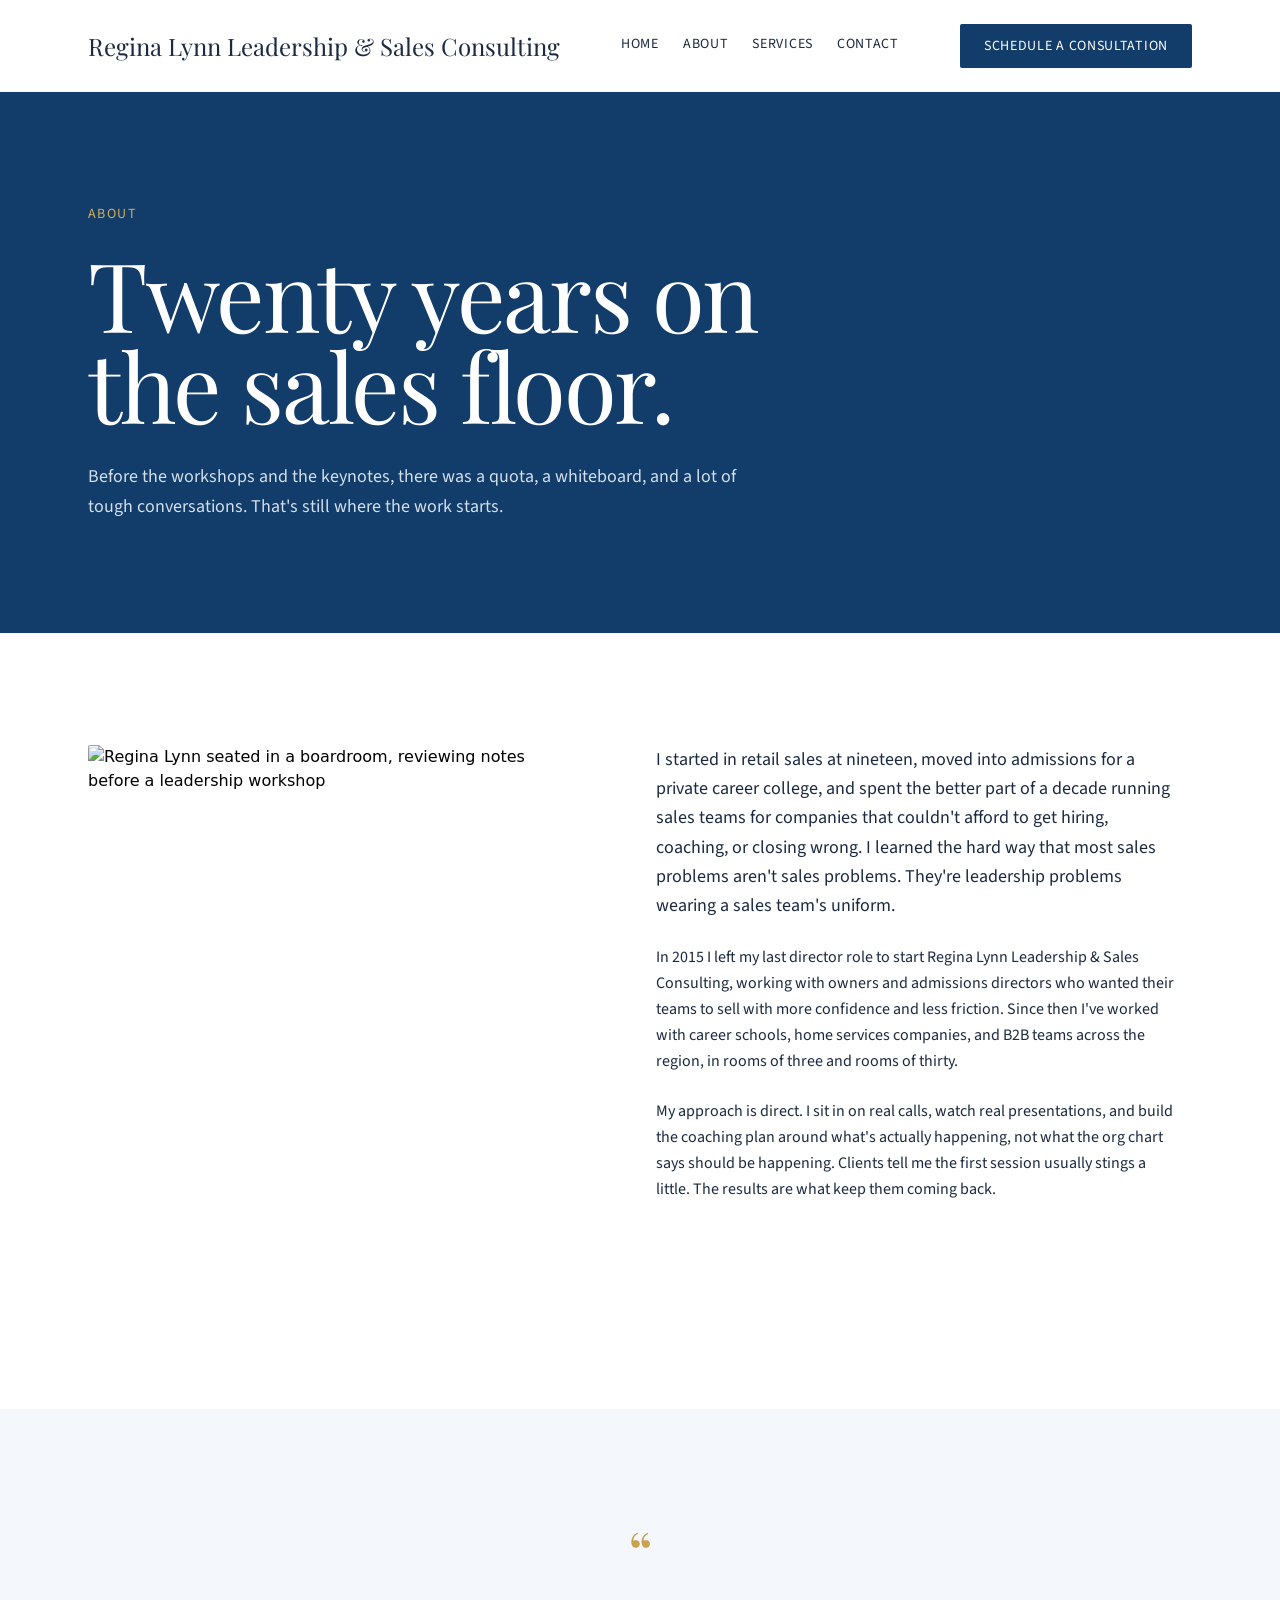
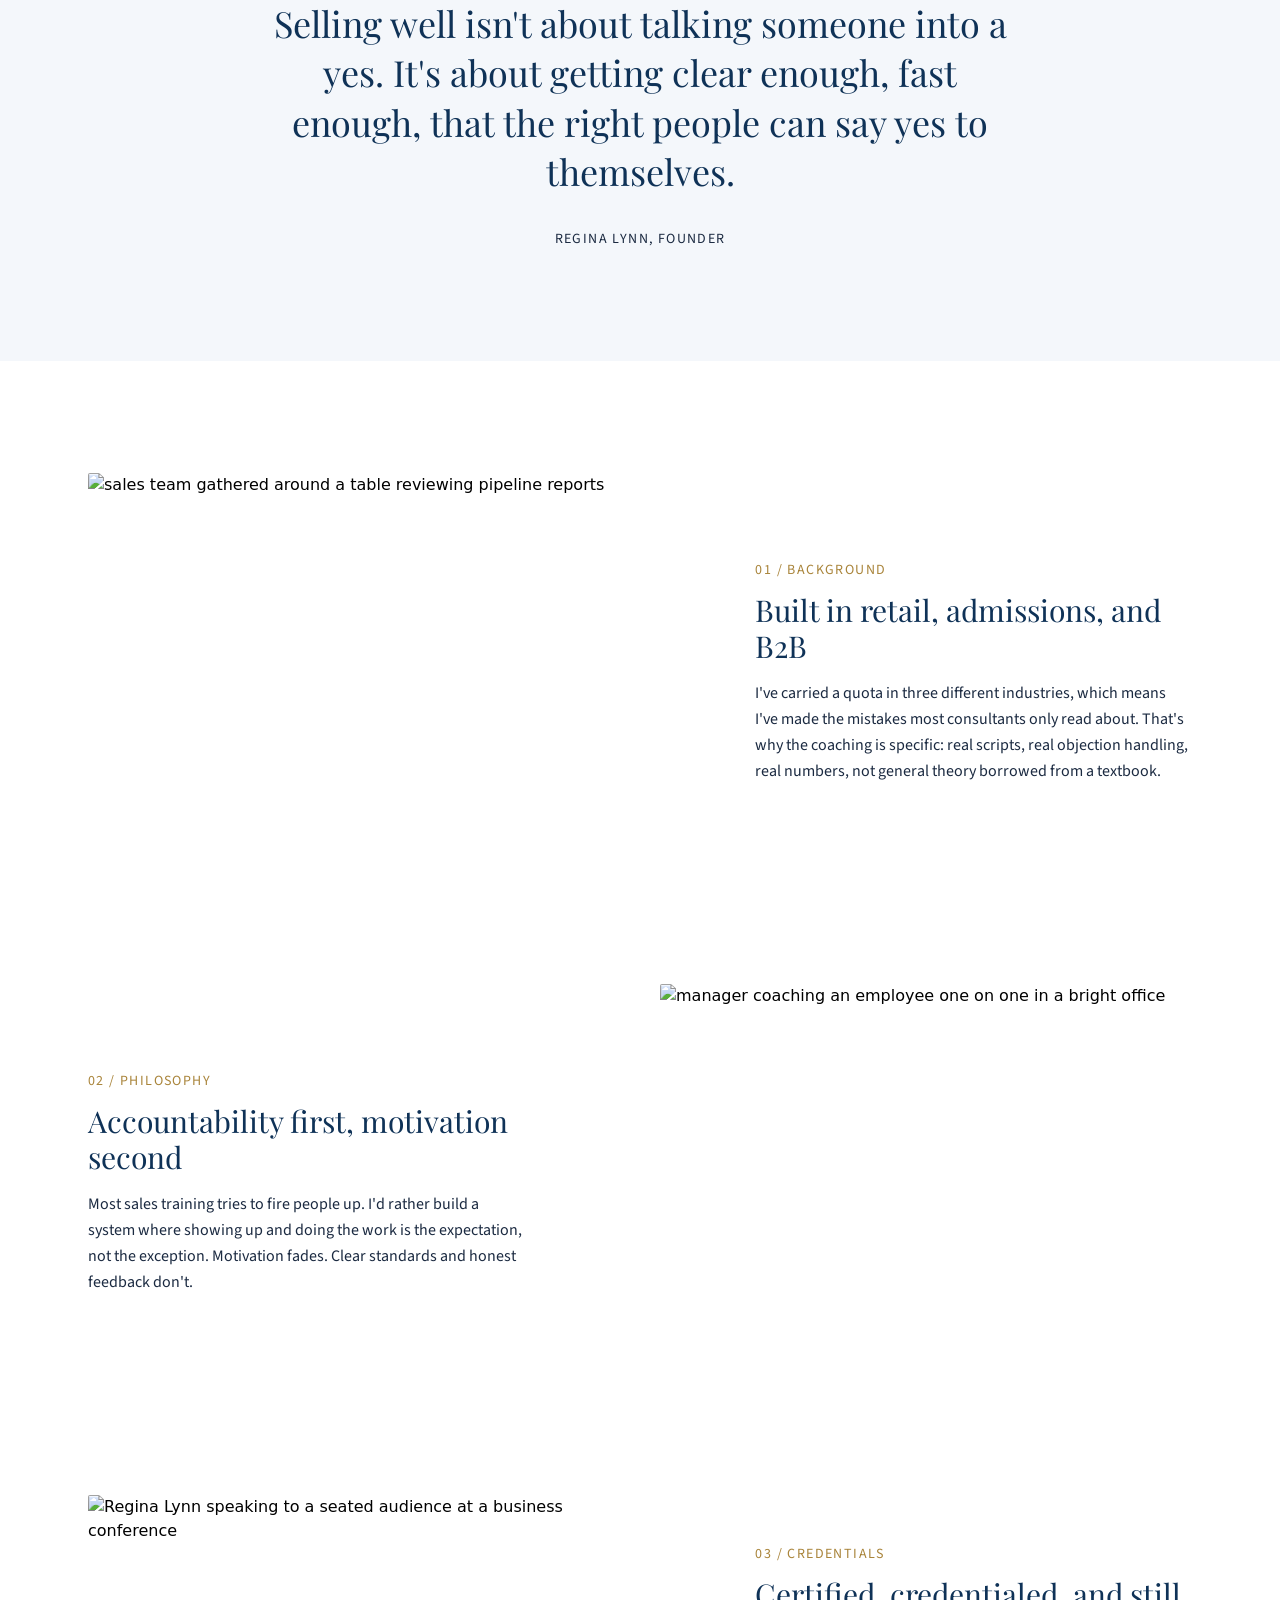
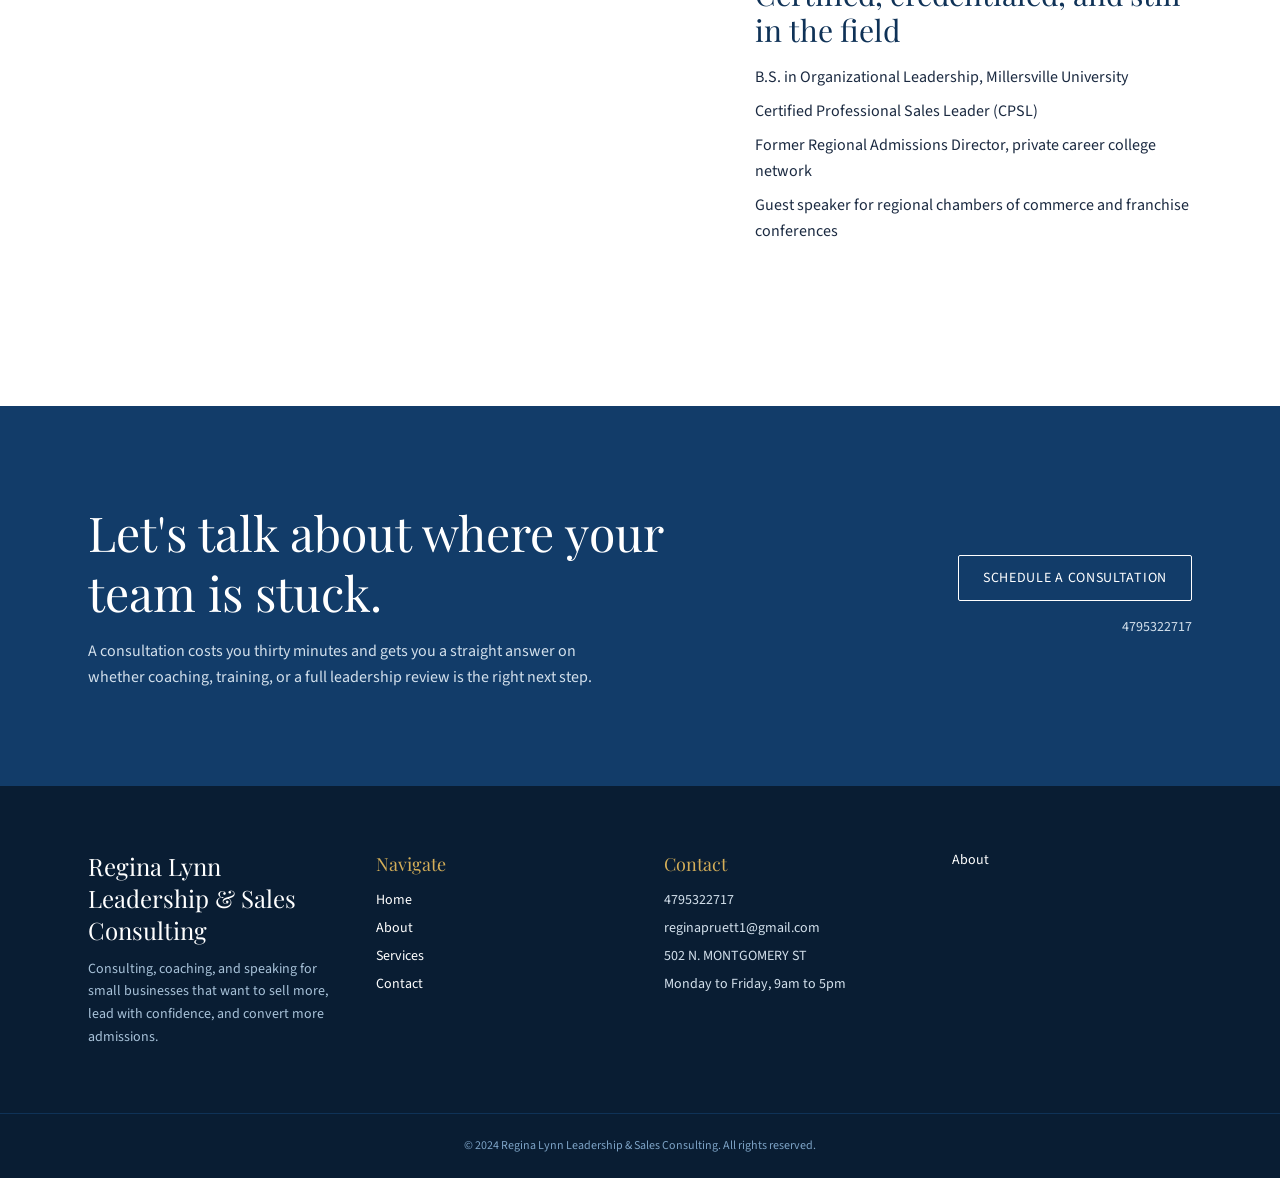
==== commit 9bcbaf51: "Update copy on / via Tibly" ====
--- a/about.html
+++ b/about.html
@@ -169,8 +169,7 @@
       </ul>
     </div>
     <div data-tibly-field="links" class="flex flex-col gap-2 font-body text-sm">
-      <a href="https://linkedin.com" class="hover:text-accent-400 transition-colors duration-200">LinkedIn</a>
-      <a href="/contact" class="hover:text-accent-400 transition-colors duration-200">Book a Call</a>
+      About
     </div>
   </div>
   <div class="border-t border-brand-700 py-6 text-center font-body text-xs text-brand-300">
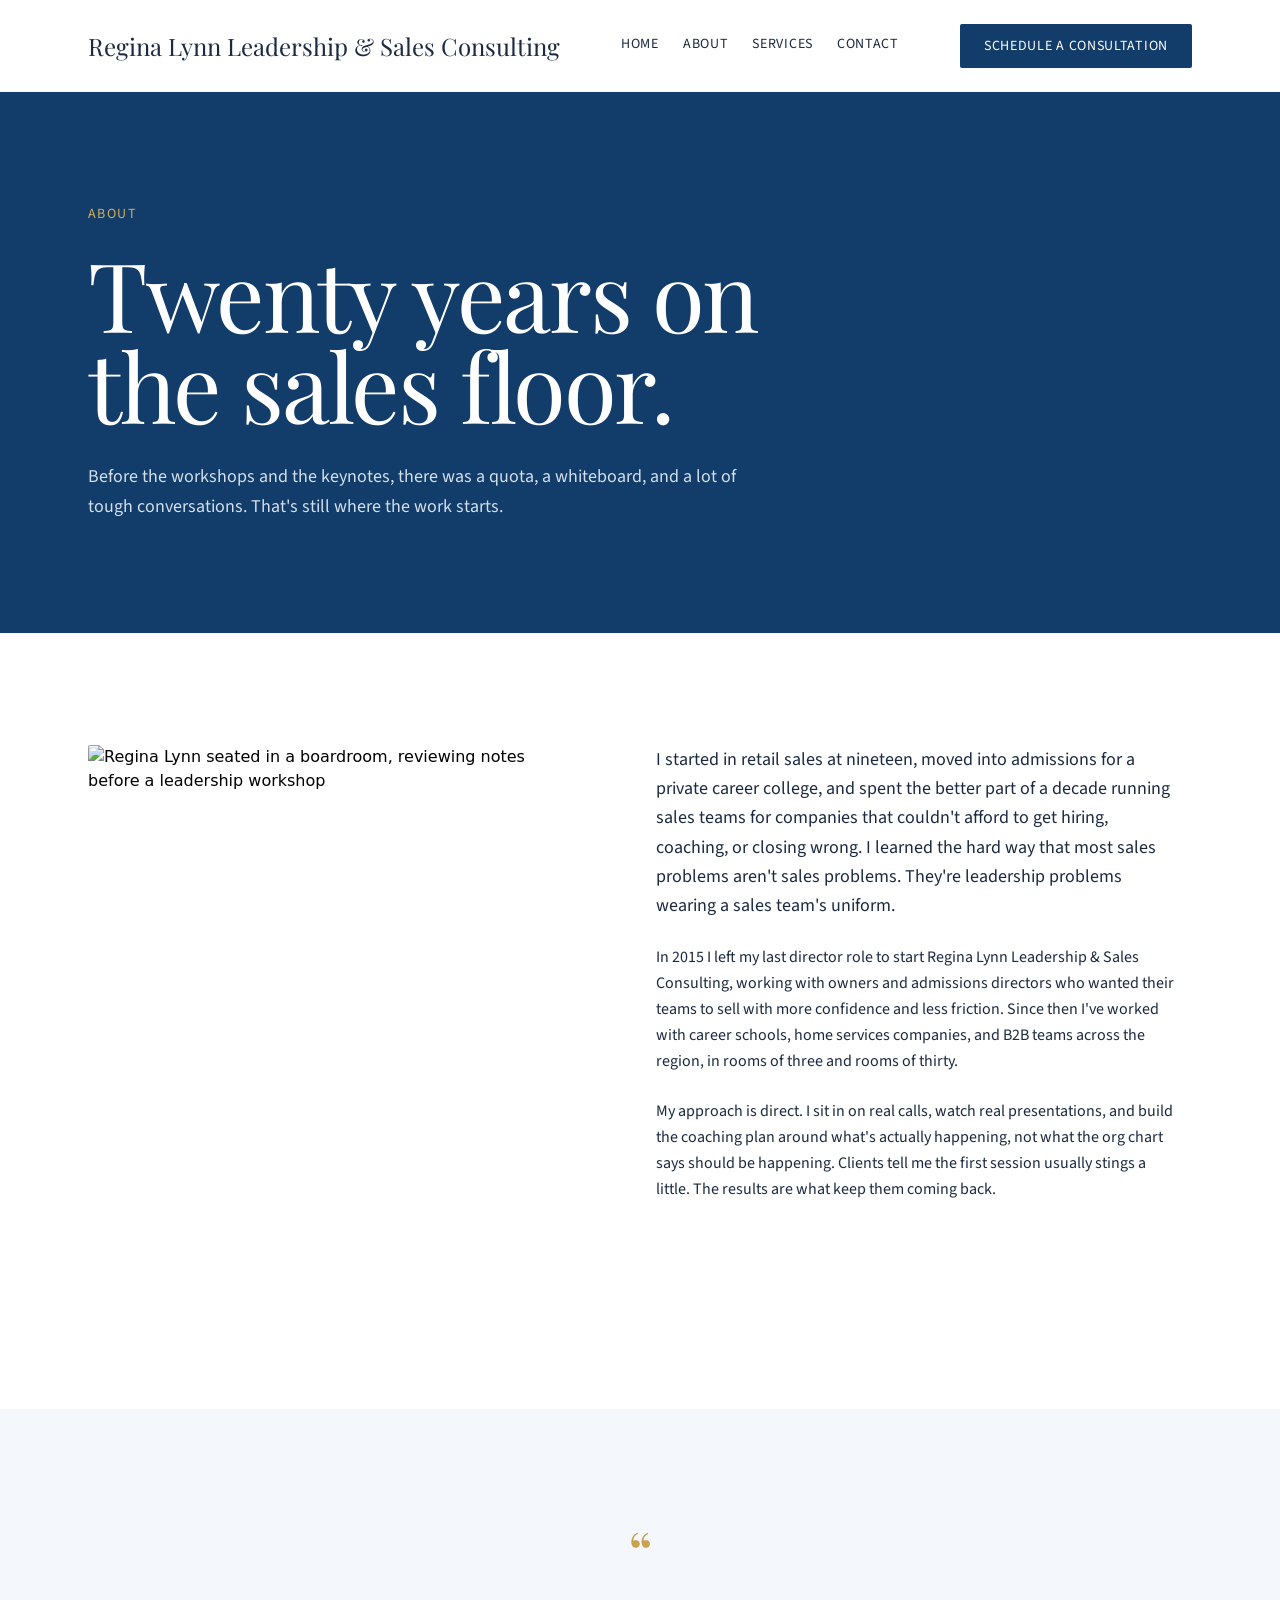
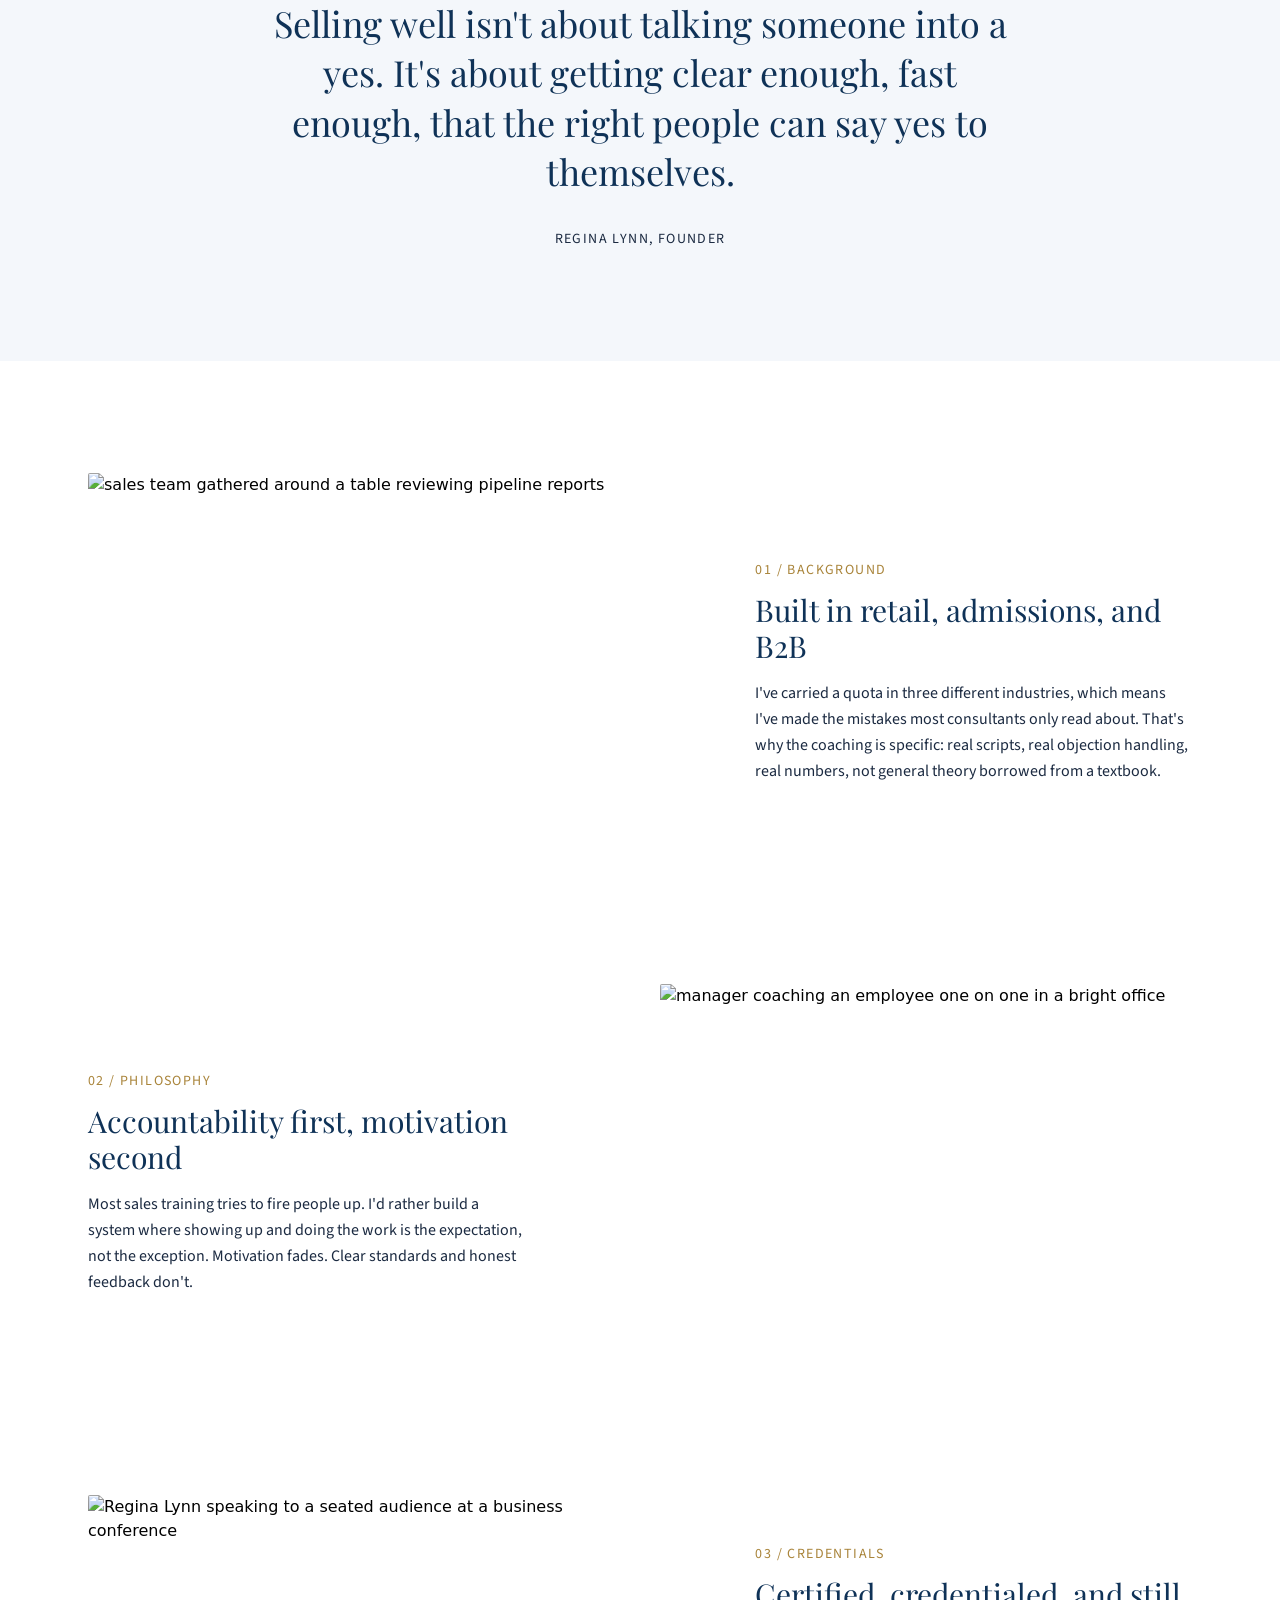
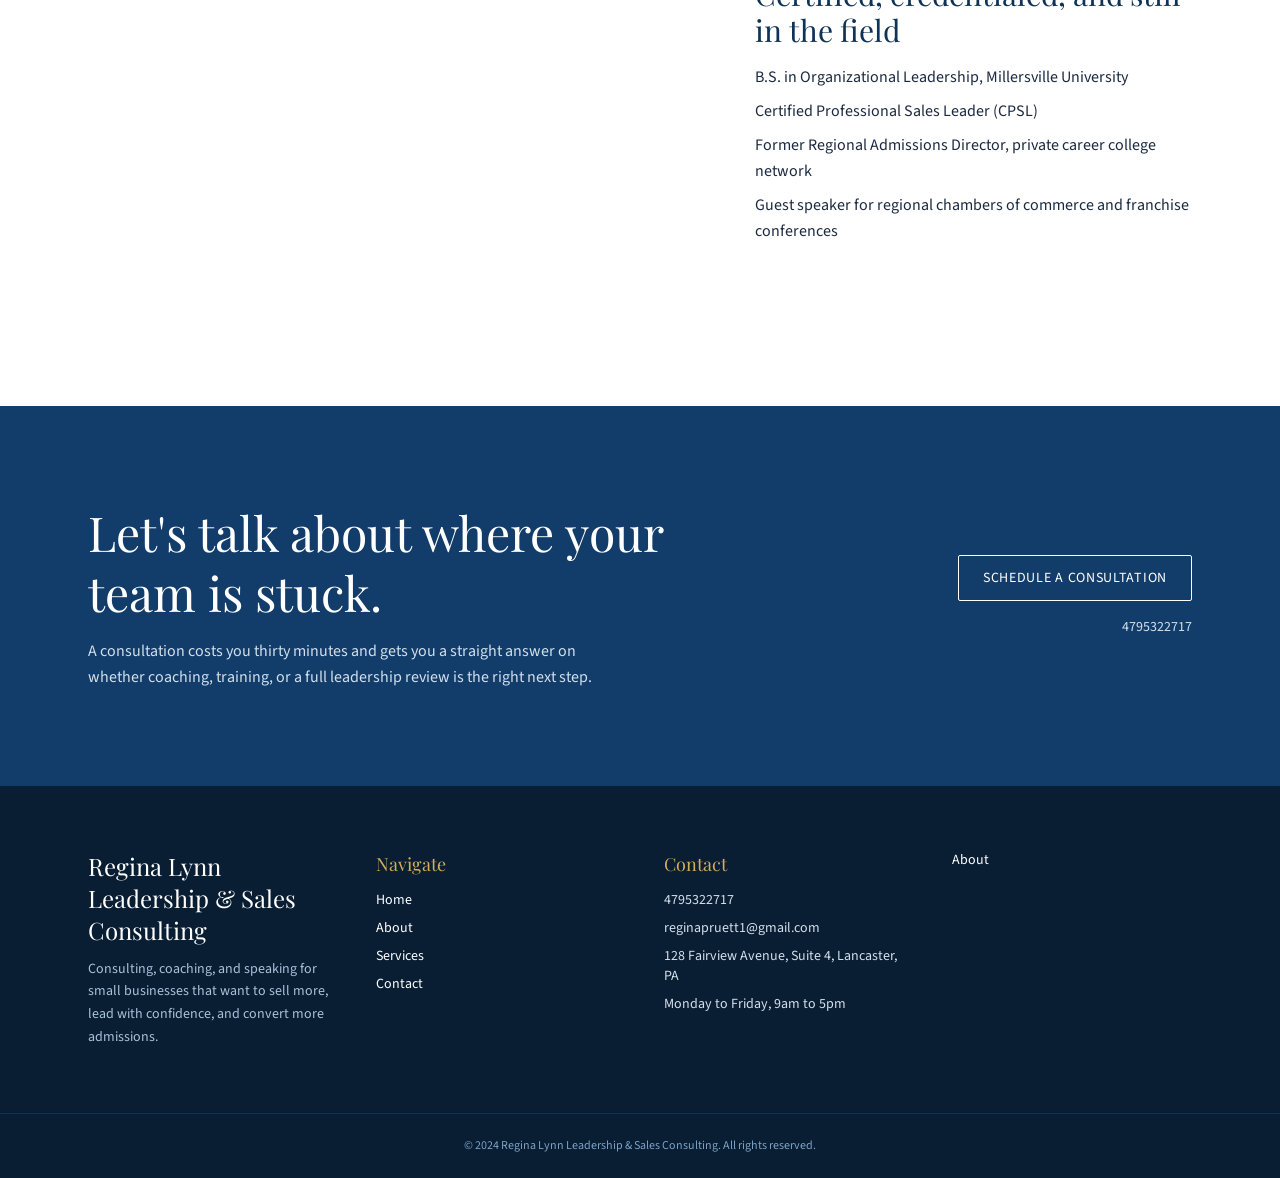
==== commit 143f4746: "Update contact details via Tibly" ====
--- a/about.html
+++ b/about.html
@@ -164,7 +164,7 @@
       <ul class="flex flex-col gap-2 font-body text-sm text-brand-100">
         <li><a href="tel:4795322717" data-tibly-field="phone" class="hover:text-accent-400 transition-colors duration-200">4795322717</a></li>
         <li><a href="mailto:reginapruett1@gmail.com" data-tibly-field="email" class="hover:text-accent-400 transition-colors duration-200">reginapruett1@gmail.com</a></li>
-        <li><span data-tibly-field="address">502 N. MONTGOMERY ST</span></li>
+        <li><span data-tibly-field="address">128 Fairview Avenue, Suite 4, Lancaster, PA</span></li>
         <li><span data-tibly-field="hours">Monday to Friday, 9am to 5pm</span></li>
       </ul>
     </div>
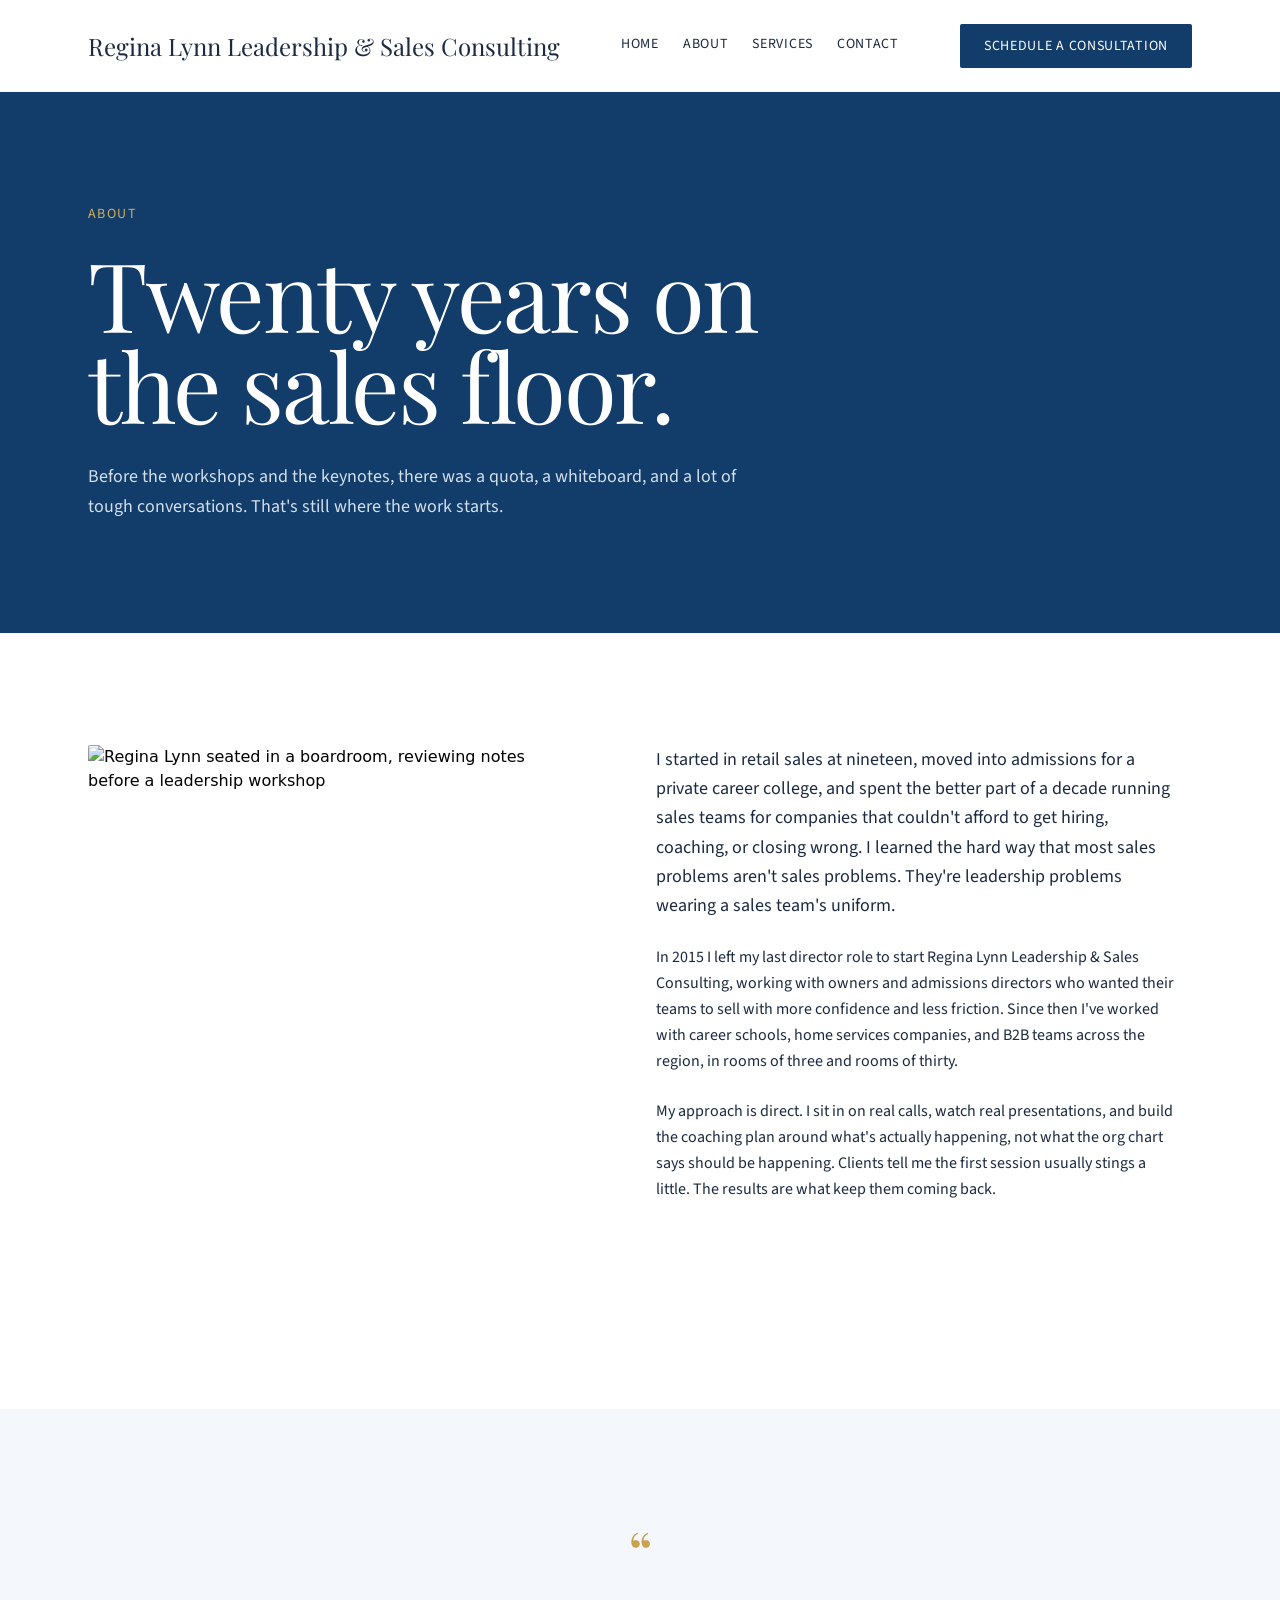
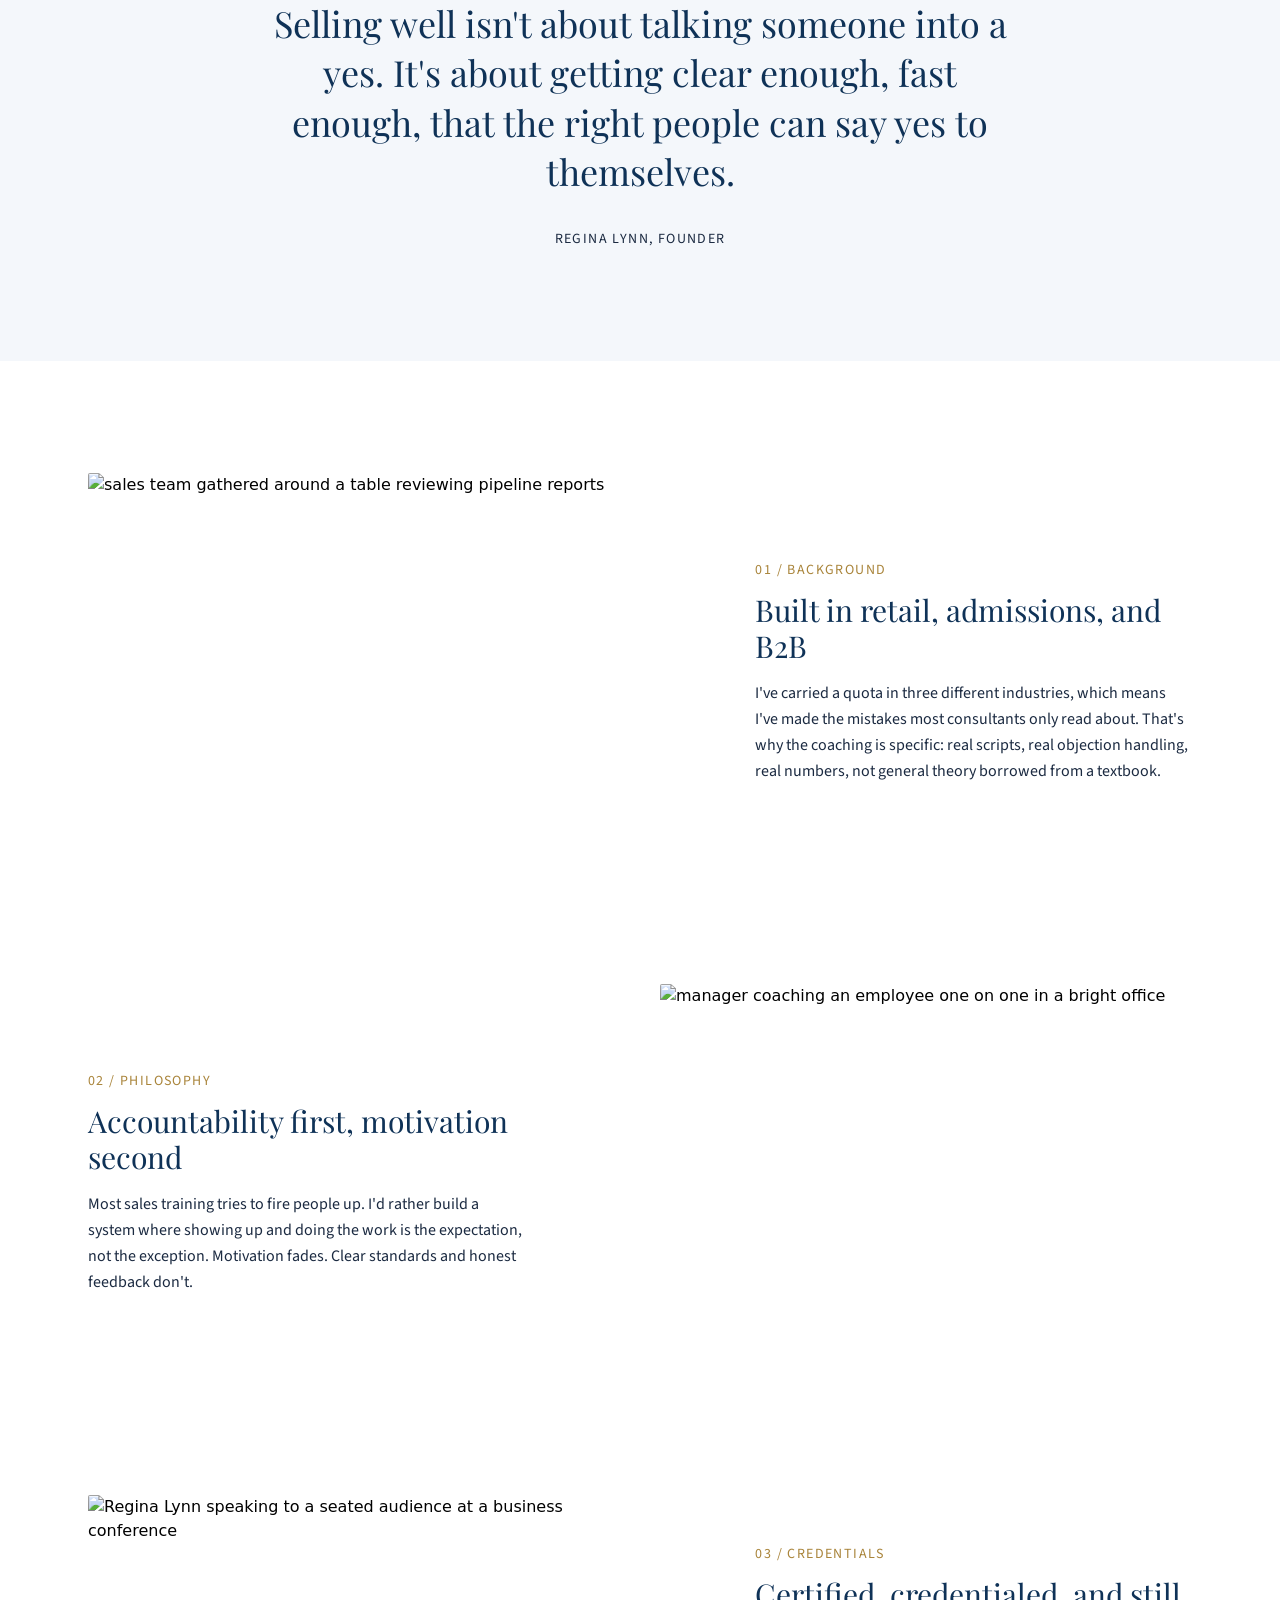
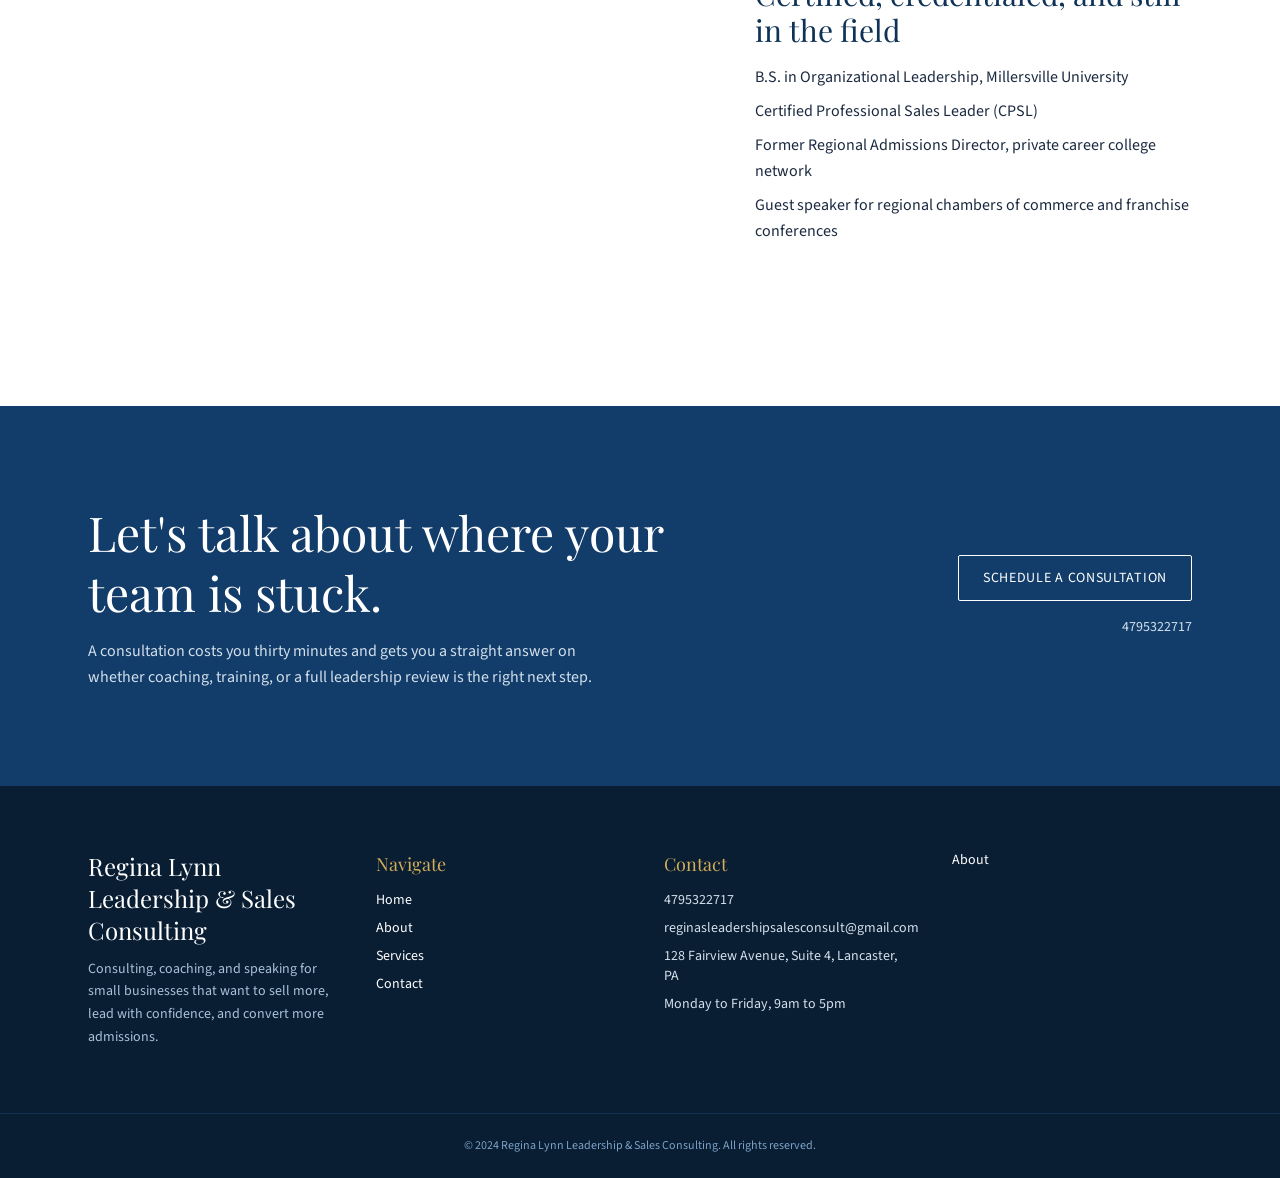
==== commit 62fa4cd4: "Update contact details via Tibly" ====
--- a/about.html
+++ b/about.html
@@ -163,7 +163,7 @@
       <p class="font-display text-lg mb-3 text-accent-400">Contact</p>
       <ul class="flex flex-col gap-2 font-body text-sm text-brand-100">
         <li><a href="tel:4795322717" data-tibly-field="phone" class="hover:text-accent-400 transition-colors duration-200">4795322717</a></li>
-        <li><a href="mailto:reginapruett1@gmail.com" data-tibly-field="email" class="hover:text-accent-400 transition-colors duration-200">reginapruett1@gmail.com</a></li>
+        <li><a href="mailto:reginasleadershipsalesconsult@gmail.com" data-tibly-field="email" class="hover:text-accent-400 transition-colors duration-200">reginasleadershipsalesconsult@gmail.com</a></li>
         <li><span data-tibly-field="address">128 Fairview Avenue, Suite 4, Lancaster, PA</span></li>
         <li><span data-tibly-field="hours">Monday to Friday, 9am to 5pm</span></li>
       </ul>
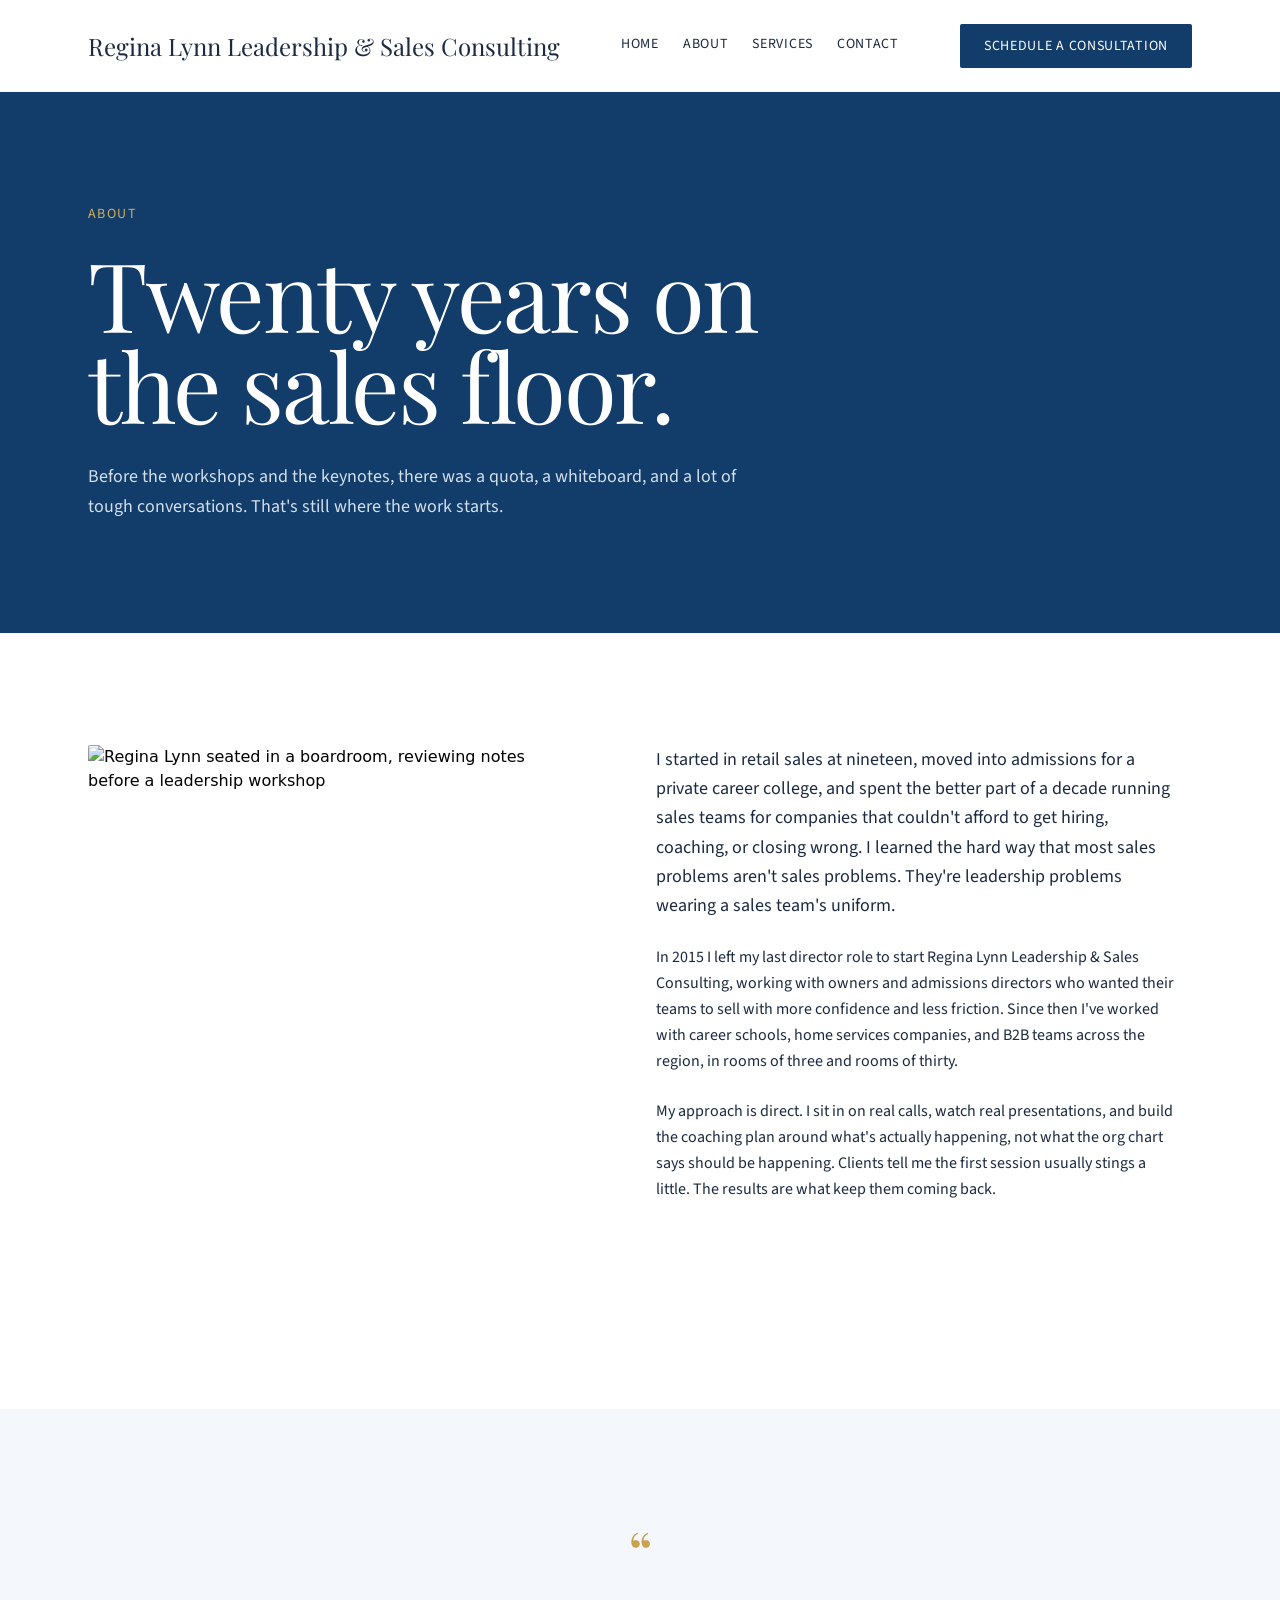
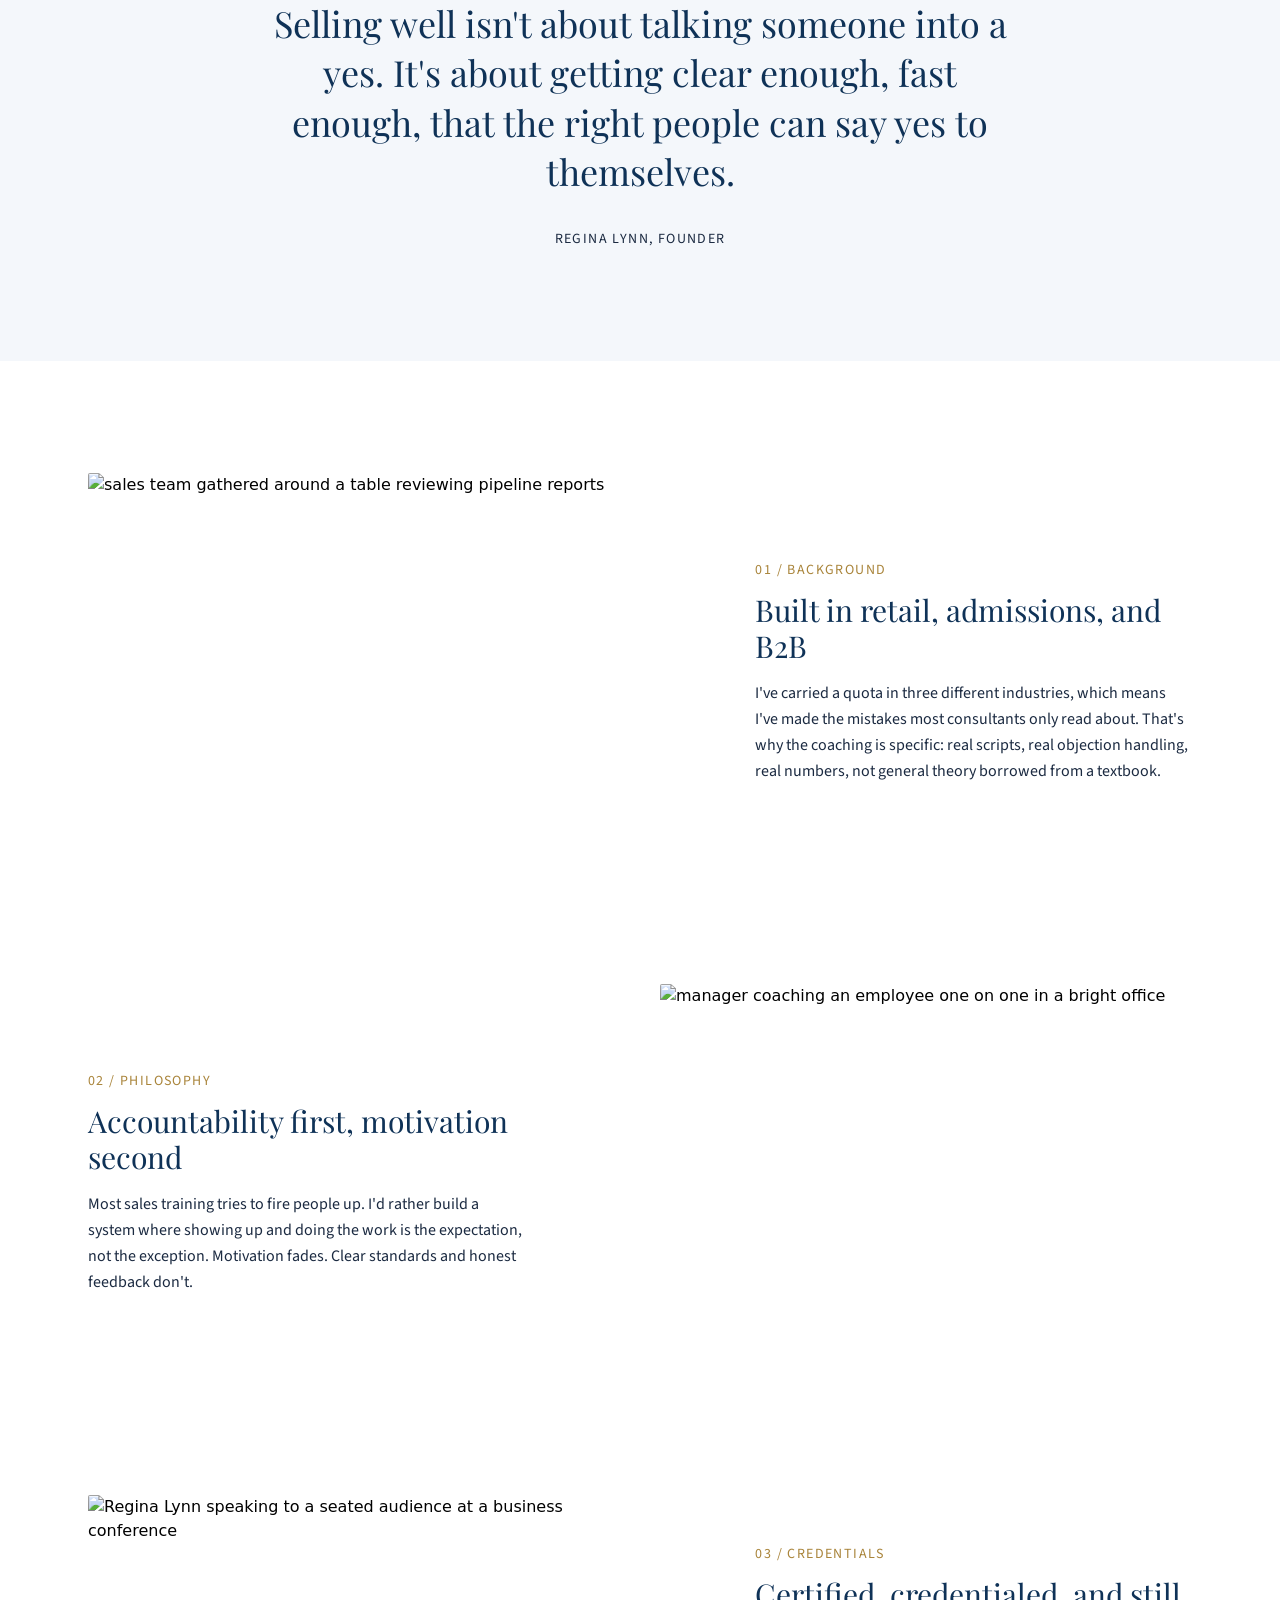
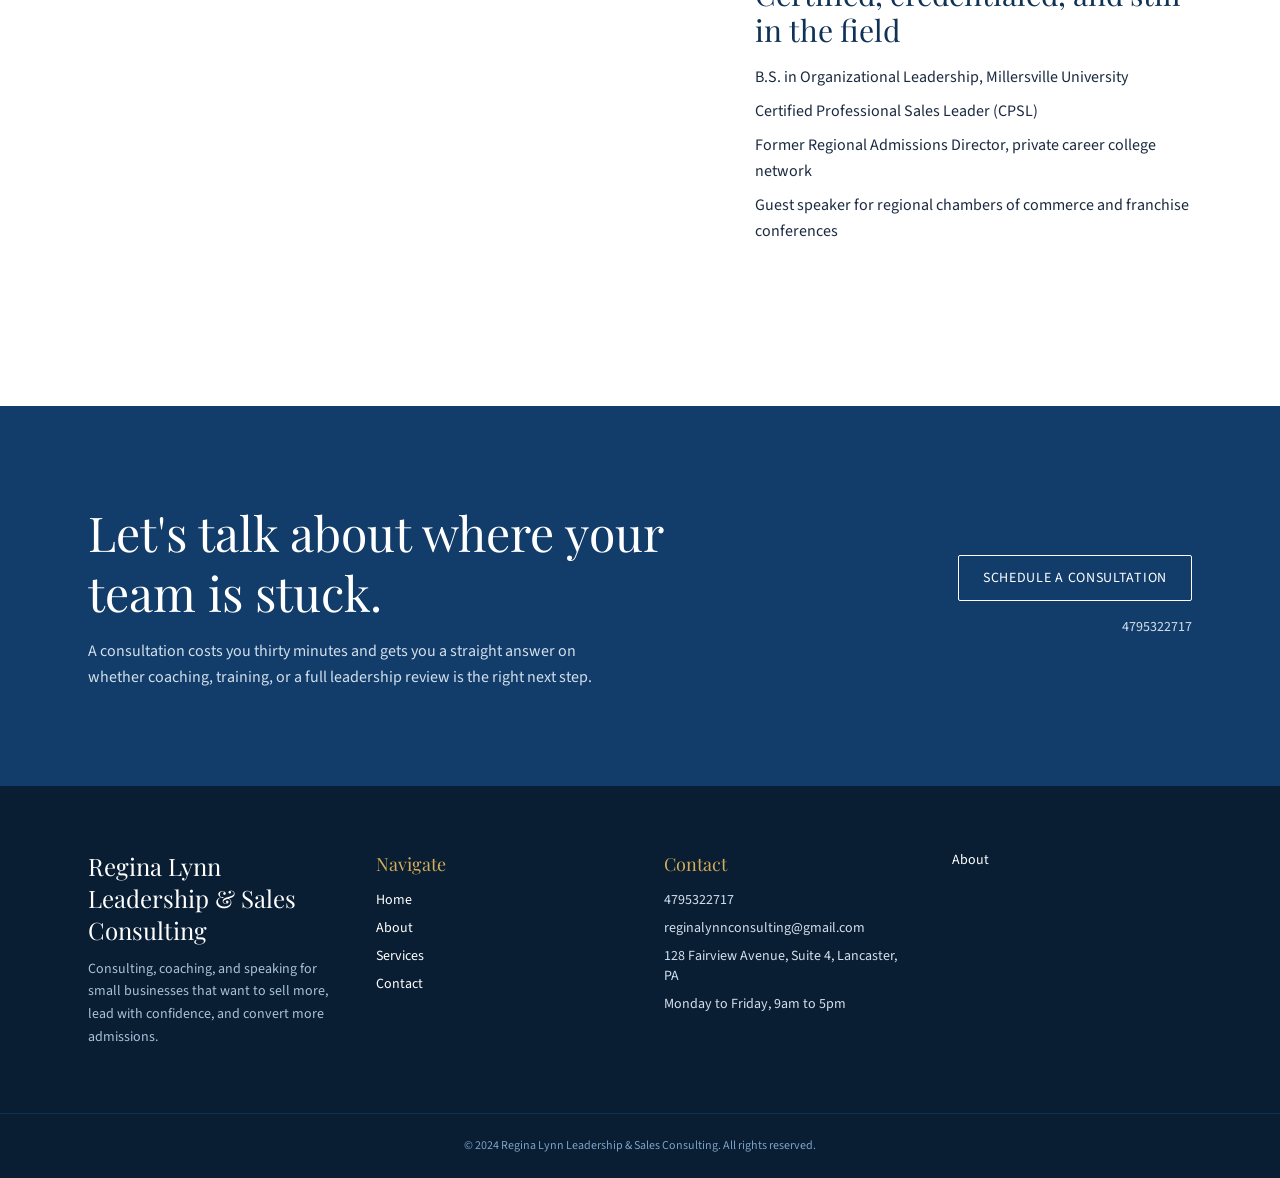
==== commit a7382a91: "Update contact details via Tibly" ====
--- a/about.html
+++ b/about.html
@@ -163,7 +163,7 @@
       <p class="font-display text-lg mb-3 text-accent-400">Contact</p>
       <ul class="flex flex-col gap-2 font-body text-sm text-brand-100">
         <li><a href="tel:4795322717" data-tibly-field="phone" class="hover:text-accent-400 transition-colors duration-200">4795322717</a></li>
-        <li><a href="mailto:reginasleadershipsalesconsult@gmail.com" data-tibly-field="email" class="hover:text-accent-400 transition-colors duration-200">reginasleadershipsalesconsult@gmail.com</a></li>
+        <li><a href="mailto:reginalynnconsulting@gmail.com" data-tibly-field="email" class="hover:text-accent-400 transition-colors duration-200">reginalynnconsulting@gmail.com</a></li>
         <li><span data-tibly-field="address">128 Fairview Avenue, Suite 4, Lancaster, PA</span></li>
         <li><span data-tibly-field="hours">Monday to Friday, 9am to 5pm</span></li>
       </ul>
